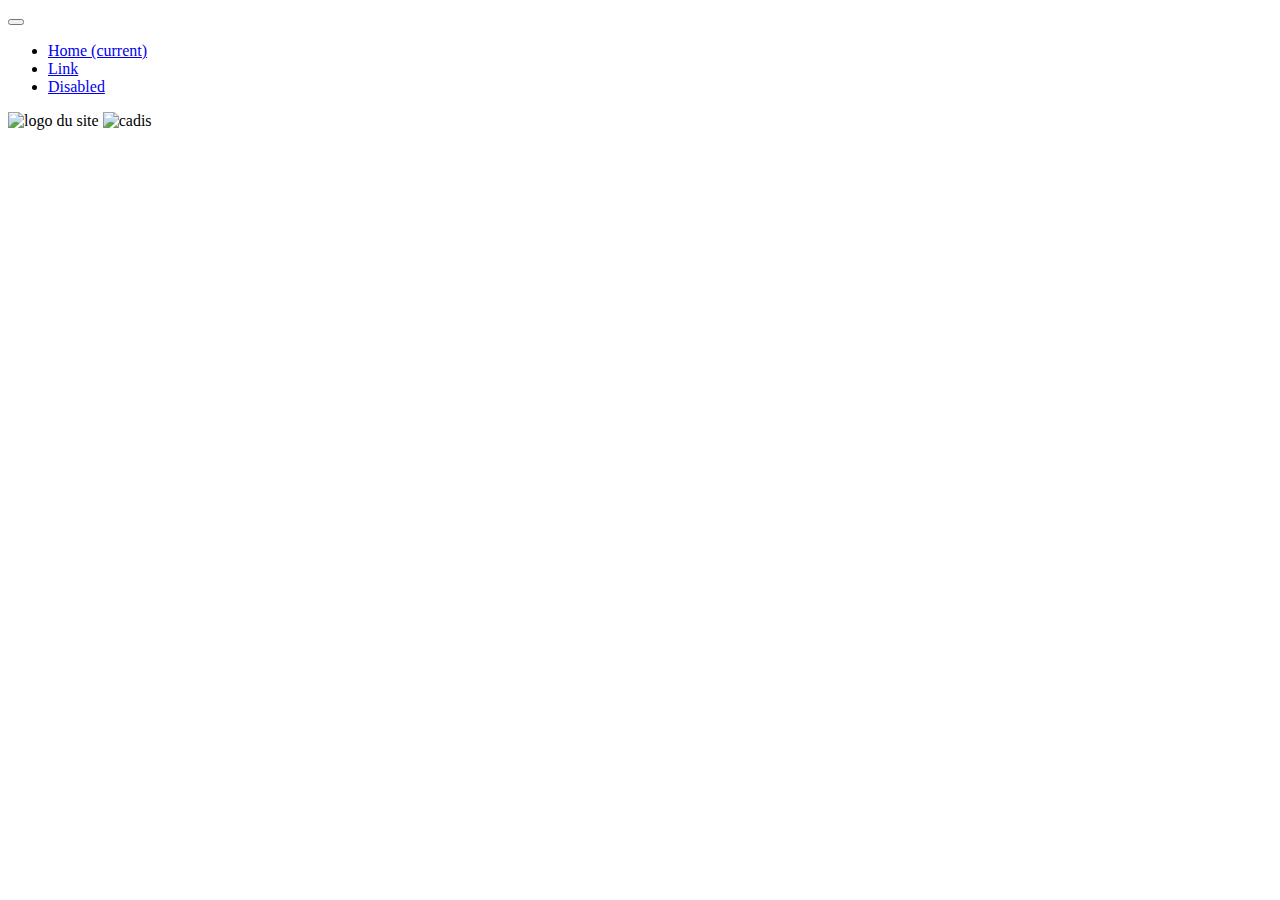
==== html/blog.html @ c3252ae8 "blog.html structure done, img and gif for blog saved" ====
<!DOCTYPE html>
<html lang="en">
<head>
  <meta charset="UTF-8">
  <meta name="viewport" content="width=device-width, initial-scale=1.0">
  <meta http-equiv="X-UA-Compatible" content="ie=edge">
  <link rel="stylesheet" href="css/bootstrap.css">
  <link rel="stylesheet" href="css/style.css">
  <title>Index Shop</title>
</head>
<body>
  <header class="container-fluid" id="header">
      <section class="row d-flex justify-content-between">
        <nav class="navbar navbar-toggleable-md navbar-light bg-faded col-md-down col-2 col-xs-2 col-sm-2">
            <button class="navbar-toggler navbar-toggler-right" type="button" data-toggle="collapse" data-target="#navbarSupportedContent" aria-controls="navbarSupportedContent" aria-expanded="false" aria-label="Toggle navigation">
                <span class="navbar-toggler-icon"></span>
            </button>
            <div class="collapse navbar-collapse" id="navbarSupportedContent">
              <ul class="navbar-nav mr-auto">
                <li class="nav-item active">
                  <a class="nav-link" href="#">Home <span class="sr-only">(current)</span></a>
                </li>
                <li class="nav-item">
                  <a class="nav-link" href="#">Link</a>
                </li>
                <li class="nav-item">
                  <a class="nav-link disabled" href="#">Disabled</a>
                </li>
              </ul>
            </div>
        </nav>
        <img src="img/logo/Archiduchess.png" alt="logo du site" class="col-3 col-xs-5 col-sm-4 col-md-3 col-lg-2 col-xl-2">
        <img src="img/logo/cadis.png" alt="cadis" class="col-3 col-xs-3 col-sm-3 col-md-2 col-lg-2 col-xl-1">
      </section>
  </header>
  <main>

    <section class="container">
      <section class="row">
        <section>
          <h2></h2>
          <p></p>
          <img src="" alt="">
          <article class="">
            <p></p>
            <p></p>
            <p></p>
            <p></p>
            <p></p>
            <p></p>
          </article>
          <figure>
            <figcaption>
              <p></p>
            </figcaption>
            <img src="" alt="">
          </figure>
        </section>
        <section>
          <h2></h2>
          
        </section>
        <section></section>
        <section></section>
      </section>
    </section>

  </main>
    <script src="js/bootstrap.js"></script>
    <script src="js/jquery-3.2.1.js"></script>
  </body>
  </html>
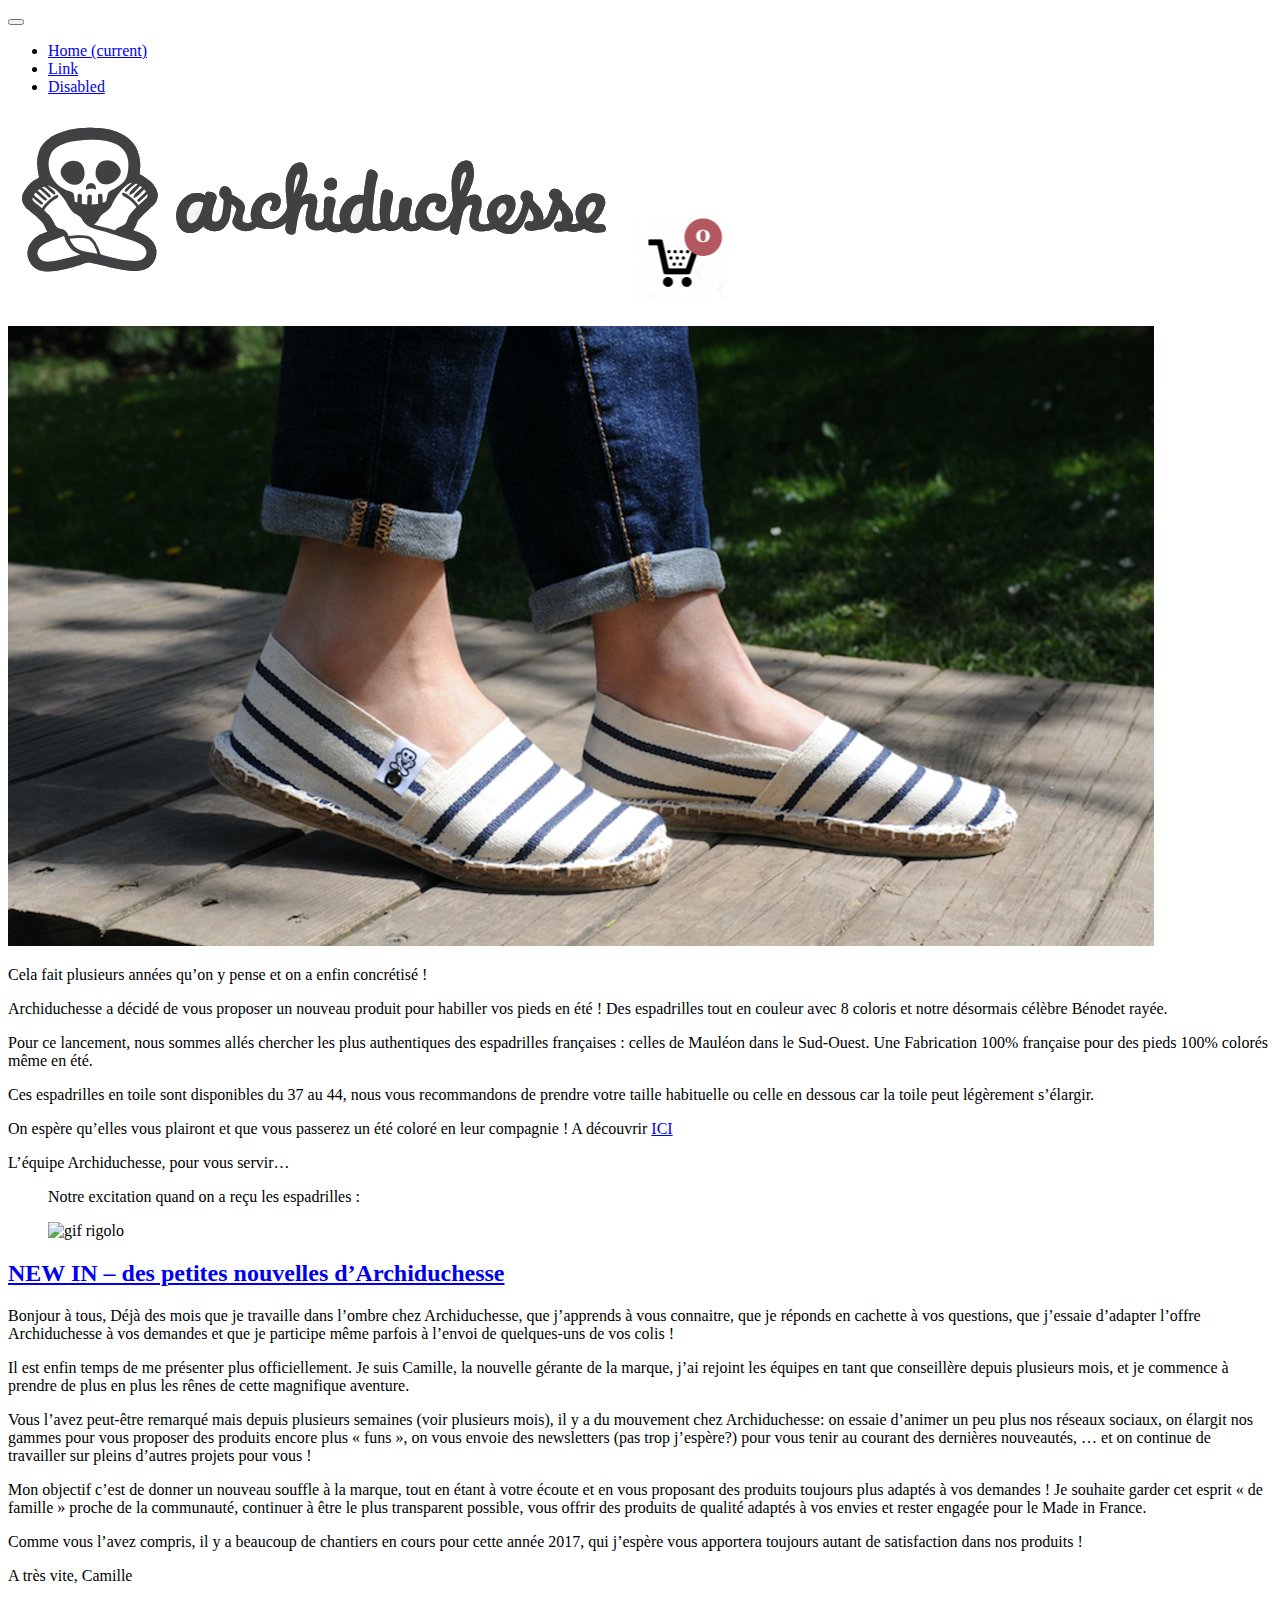
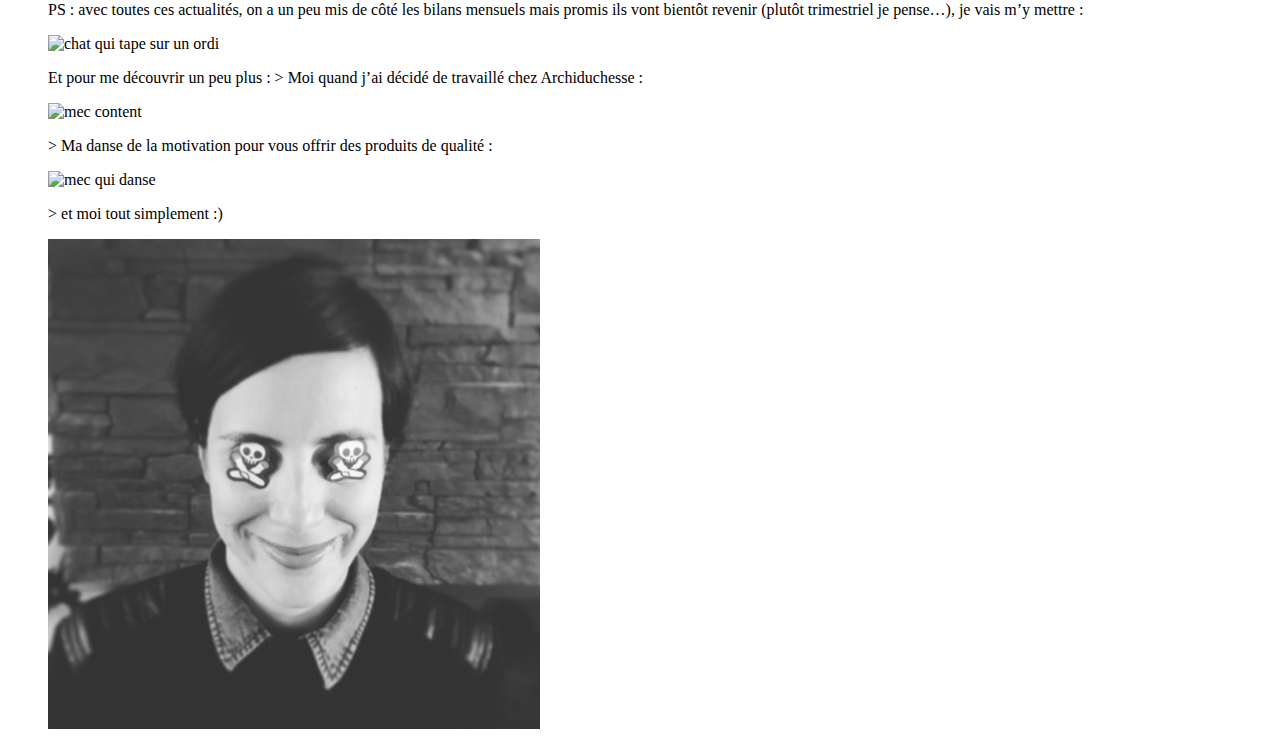
==== commit e0e5c3db: "2 articles in blog.html filled" ====
--- a/html/blog.html
+++ b/html/blog.html
@@ -6,7 +6,7 @@
   <meta http-equiv="X-UA-Compatible" content="ie=edge">
   <link rel="stylesheet" href="css/bootstrap.css">
   <link rel="stylesheet" href="css/style.css">
-  <title>Index Shop</title>
+  <title>Blog</title>
 </head>
 <body>
   <header class="container-fluid" id="header">
@@ -29,8 +29,8 @@
               </ul>
             </div>
         </nav>
-        <img src="img/logo/Archiduchess.png" alt="logo du site" class="col-3 col-xs-5 col-sm-4 col-md-3 col-lg-2 col-xl-2">
-        <img src="img/logo/cadis.png" alt="cadis" class="col-3 col-xs-3 col-sm-3 col-md-2 col-lg-2 col-xl-1">
+        <img src="../img/logo/Archiduchess.png" alt="logo du site" class="col-3 col-xs-5 col-sm-4 col-md-3 col-lg-2 col-xl-2">
+        <img src="../img/logo/cadis.png" alt="cadis" class="col-3 col-xs-3 col-sm-3 col-md-2 col-lg-2 col-xl-1">
       </section>
   </header>
   <main>
@@ -40,26 +40,76 @@
         <section>
           <h2></h2>
           <p></p>
-          <img src="" alt="">
+          <img src="../img/mobile/blog/imgblog1.png" alt="image espadrille">
           <article class="">
-            <p></p>
-            <p></p>
-            <p></p>
-            <p></p>
-            <p></p>
-            <p></p>
+            <p>Cela fait plusieurs années qu’on y pense et on a enfin concrétisé !</p>
+            <p>Archiduchesse a décidé de vous proposer un nouveau produit pour habiller vos pieds en été ! Des espadrilles tout en couleur avec 8 coloris et notre désormais célèbre Bénodet rayée.</p>
+
+            <p>Pour ce lancement, nous sommes allés chercher les plus authentiques des espadrilles françaises : celles de Mauléon dans le Sud-Ouest. Une Fabrication 100% française pour des pieds 100% colorés même en été.</p>
+
+            <p>Ces espadrilles en toile sont disponibles du 37 au 44, nous vous recommandons de prendre votre taille habituelle ou celle en dessous car la toile peut légèrement s’élargir.</p>
+
+            <p>On espère qu’elles vous plairont et que vous passerez un été coloré en leur compagnie !
+A découvrir <a href="#">ICI</a></p>
+
+            <p>L’équipe Archiduchesse, pour vous servir…</p>
+
           </article>
           <figure>
             <figcaption>
-              <p></p>
+              <p>Notre excitation quand on a reçu les espadrilles :</p>
             </figcaption>
-            <img src="" alt="">
+            <img src="https://media.giphy.com/media/bznNJlqAi4pBC/giphy.gif" alt="gif rigolo">
           </figure>
         </section>
+
         <section>
-          <h2></h2>
-          
+          <a href="#"><h2>NEW IN – des petites nouvelles d’Archiduchesse</h2></a>
+          <article class="">
+            <p>Bonjour à tous,
+
+            Déjà des mois que je travaille dans l’ombre chez Archiduchesse, que j’apprends à vous connaitre, que je réponds en cachette à vos questions, que j’essaie d’adapter l’offre Archiduchesse à vos demandes et que je participe même parfois à l’envoi de quelques-uns de vos colis !</p>
+
+            <p>Il est enfin temps de me présenter plus officiellement.
+            Je suis Camille, la nouvelle gérante de la marque, j’ai rejoint les équipes en tant que conseillère depuis plusieurs mois, et je commence à prendre de plus en plus les rênes de cette magnifique aventure.</p>
+
+            <p>Vous l’avez peut-être remarqué mais depuis plusieurs semaines (voir plusieurs mois), il y a du mouvement chez Archiduchesse: on essaie d’animer un peu plus nos réseaux sociaux, on élargit nos gammes pour vous proposer des produits encore plus « funs », on vous envoie des newsletters (pas trop j’espère?) pour vous tenir au courant des dernières nouveautés, … et on continue de travailler sur pleins d’autres projets pour vous !</p>
+
+            <p>Mon objectif c’est de donner un nouveau souffle à la marque, tout en étant à votre écoute et en vous proposant des produits toujours plus adaptés à vos demandes ! Je souhaite garder cet esprit « de famille » proche de la communauté, continuer à être le plus transparent possible, vous offrir des produits de qualité adaptés à vos envies et rester engagée pour le Made in France.</p>
+
+            <p>Comme vous l’avez compris, il y a beaucoup de chantiers en cours pour cette année 2017, qui j’espère vous apportera toujours autant de satisfaction dans nos produits !</p>
+
+            <p>A très vite, Camille</p>
+          </article>
+          <figure>
+            <figcaption>
+              <p>PS : avec toutes ces actualités, on a un peu mis de côté les bilans mensuels mais promis ils vont bientôt revenir (plutôt trimestriel je pense…), je vais m’y mettre :</p>
+            </figcaption>
+            <img src="https://media.giphy.com/media/JIX9t2j0ZTN9S/giphy.gif" alt="chat qui tape sur un ordi">
+          </figure>
+
+          <figure>
+            <figcaption>
+              <p>Et pour me découvrir un peu plus :
+
+              > Moi quand j’ai décidé de travaillé chez Archiduchesse :</p>
+            </figcaption>
+            <img src="https://media.giphy.com/media/LSNqpYqGRqwrS/giphy.gif" alt="mec content">
+          </figure>
+
+          <figure>
+            <figcaption>
+              <p>> Ma danse de la motivation pour vous offrir des produits de qualité :</p>
+            </figcaption>
+            <img src="https://media.giphy.com/media/14udF3WUwwGMaA/giphy.gif" alt="mec qui danse">
+          </figure>
+
+          <figure>
+            <figcaption><p>> et moi tout simplement :)</p></figcaption>
+            <img src="../img/mobile/blog/imgblog2.png" alt="personne souriante avec tête de mort sur les yeux">
+          </figure>
         </section>
+
         <section></section>
         <section></section>
       </section>
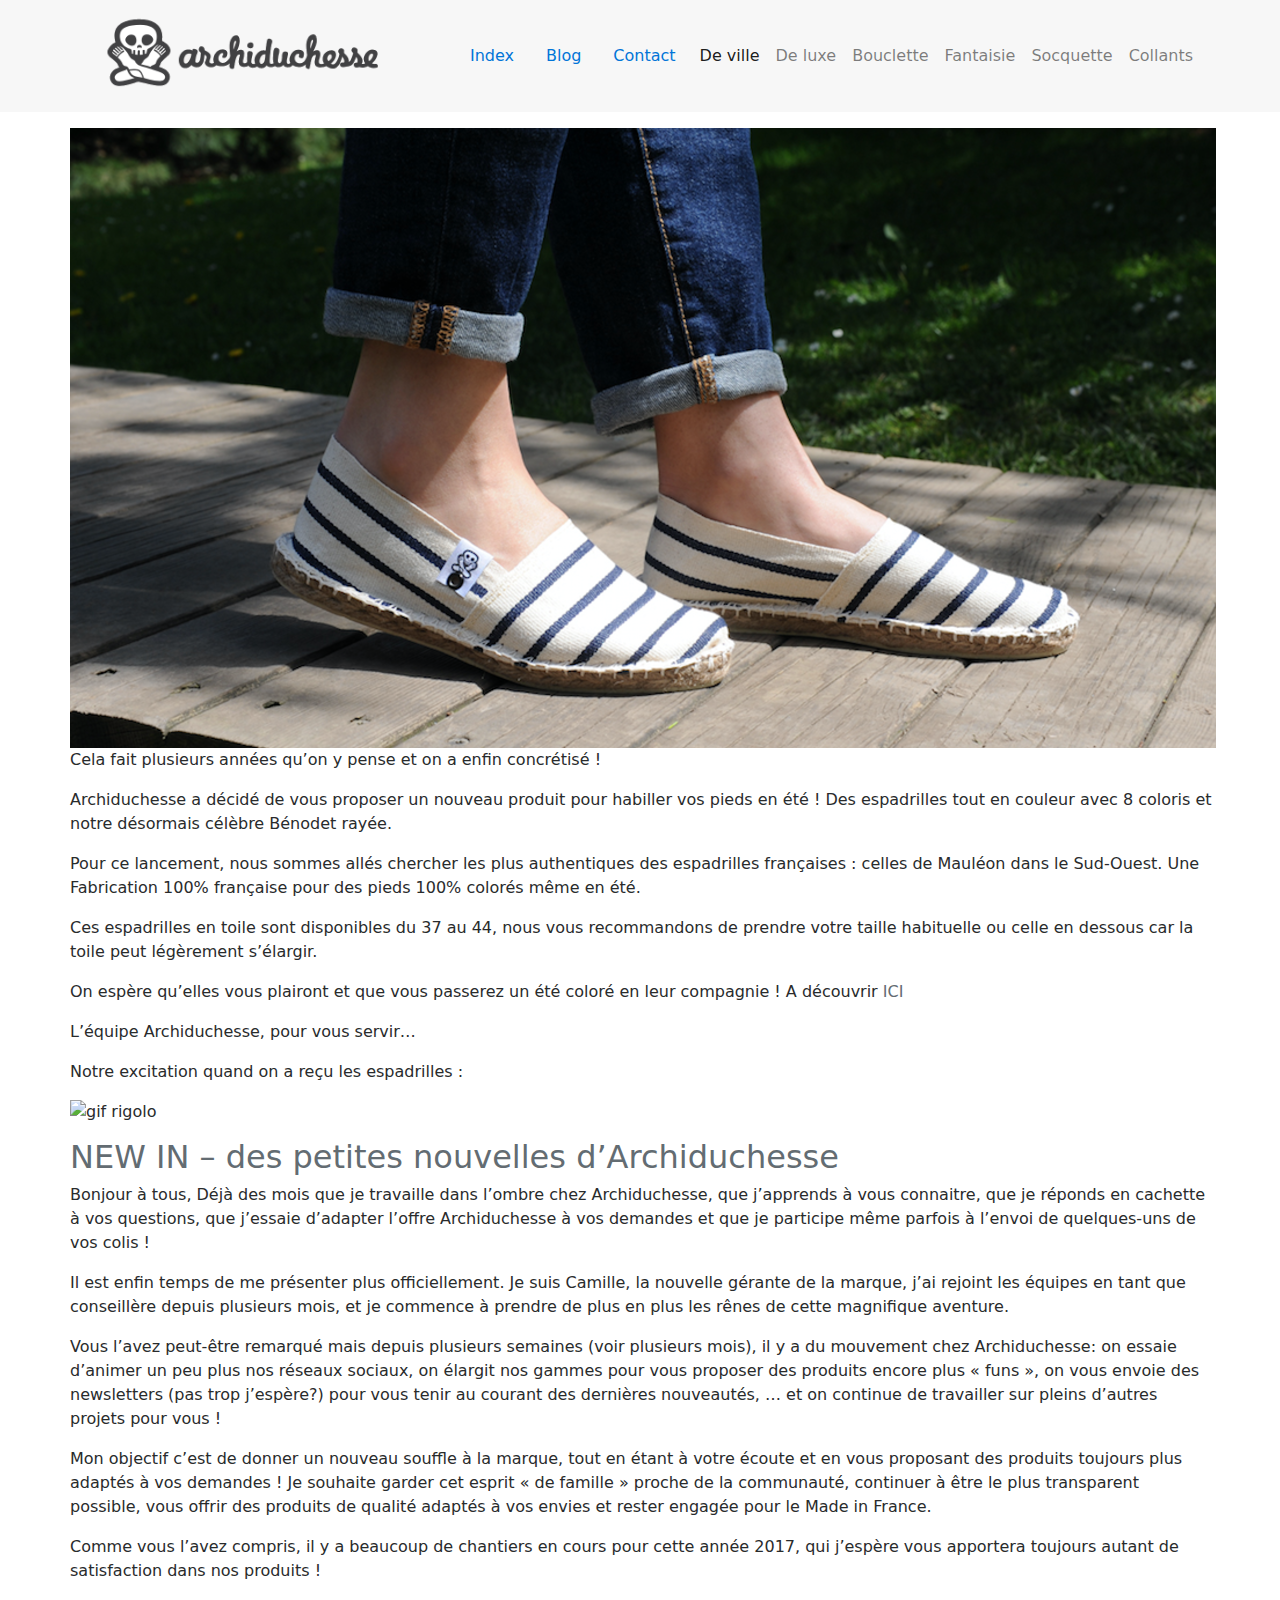
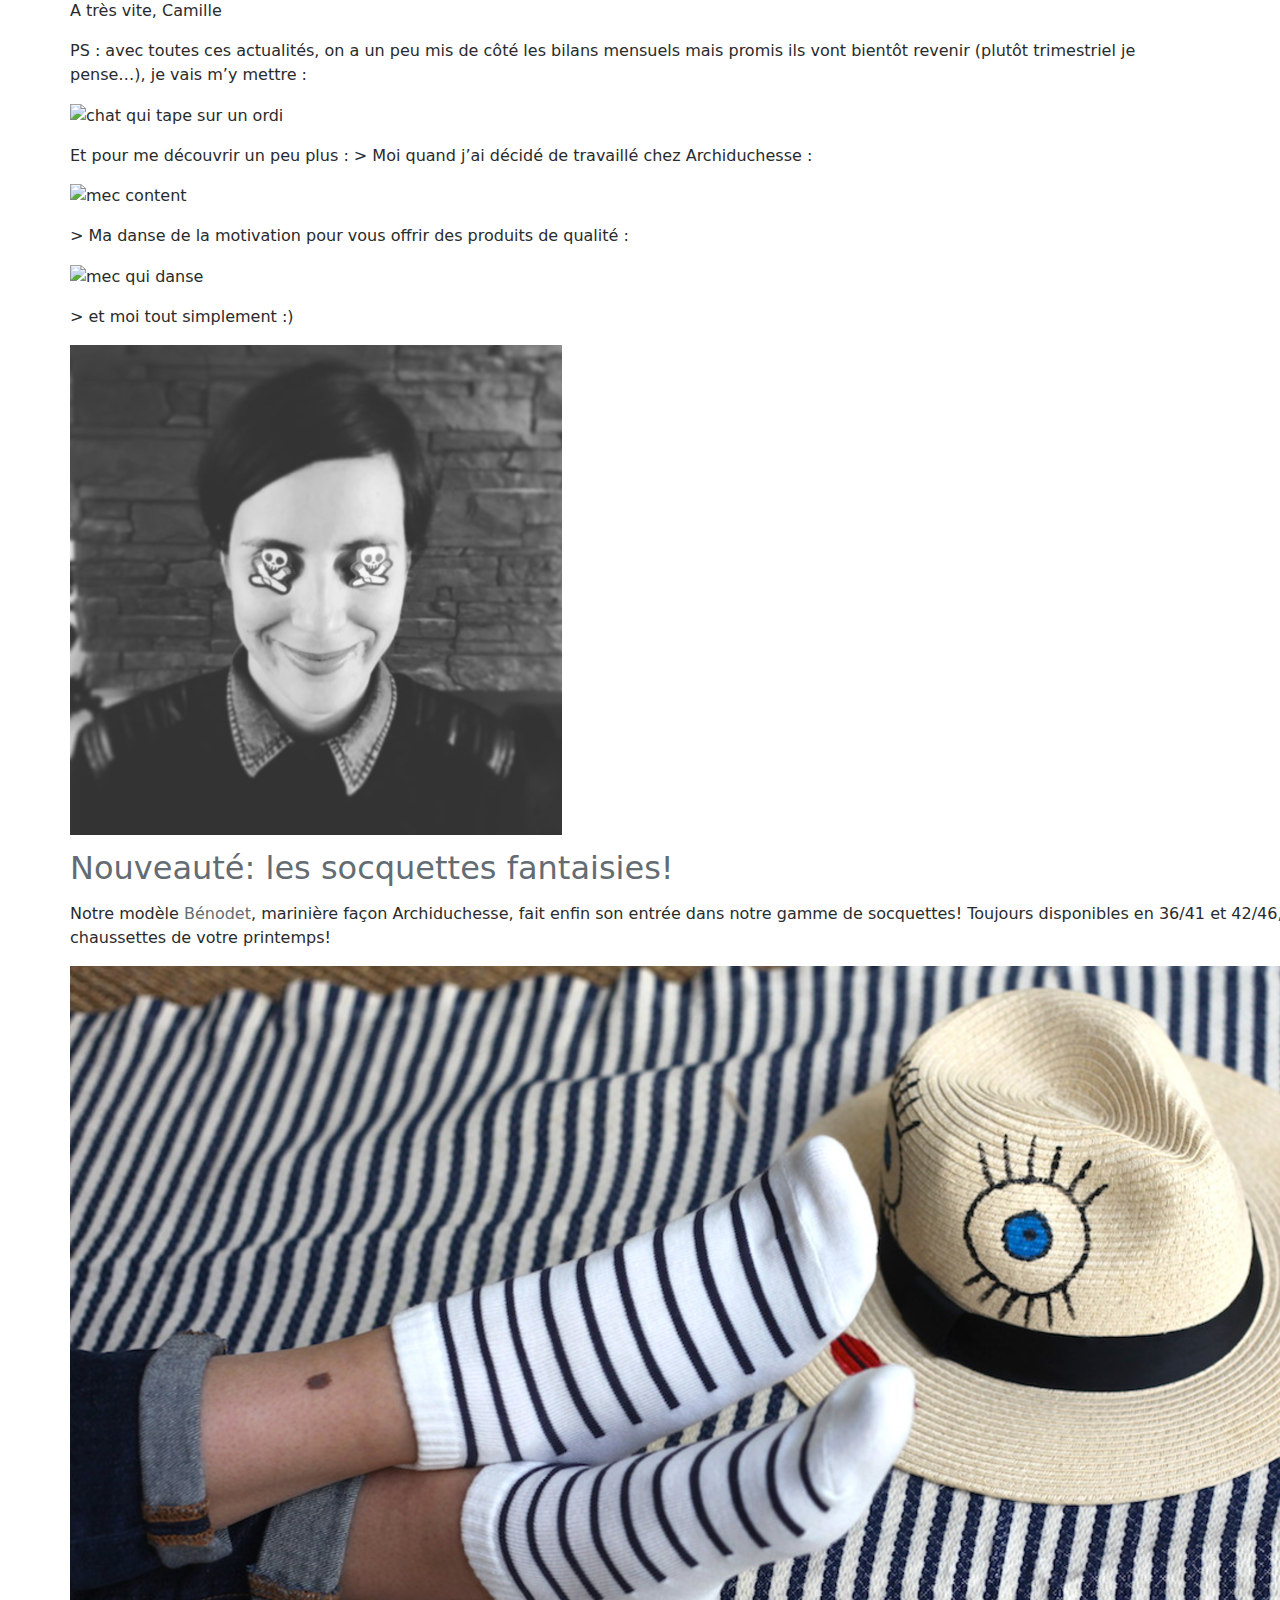
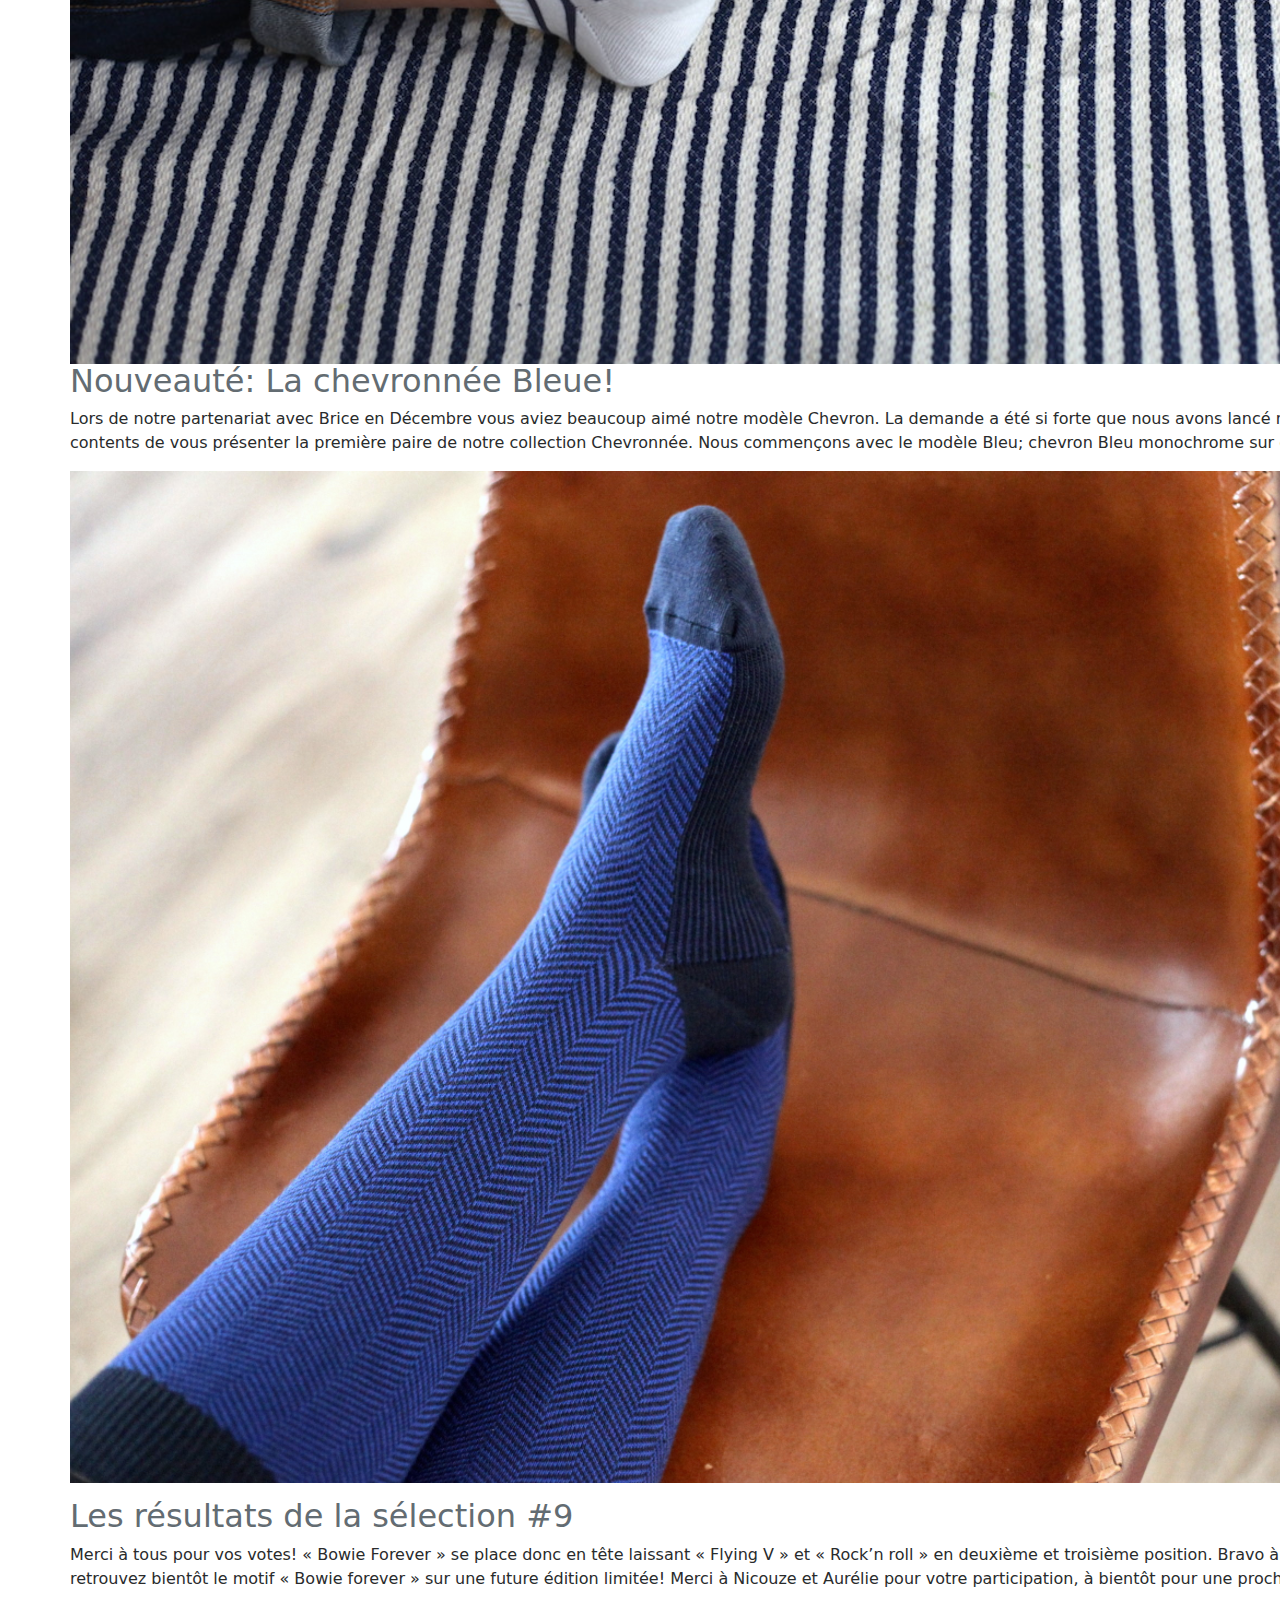
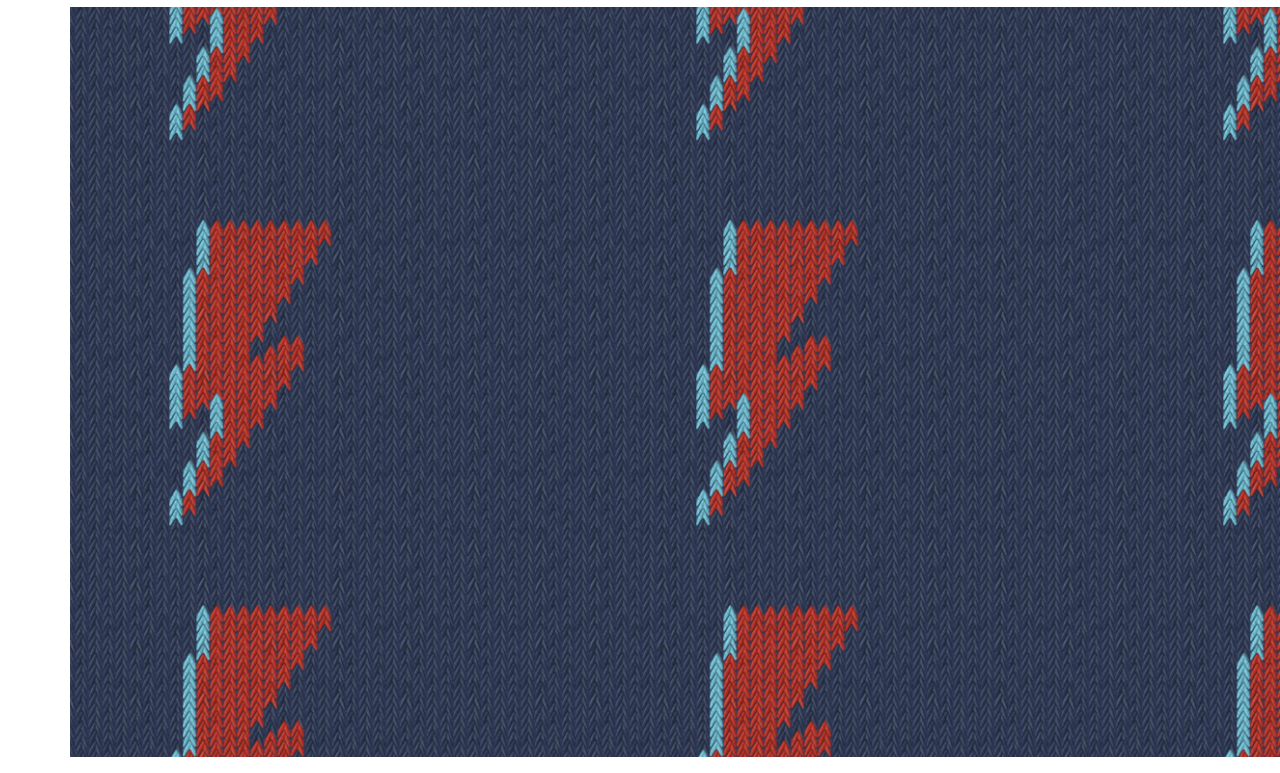
==== commit 521f3cd9: "header in progress again" ====
--- a/html/blog.html
+++ b/html/blog.html
@@ -4,35 +4,57 @@
   <meta charset="UTF-8">
   <meta name="viewport" content="width=device-width, initial-scale=1.0">
   <meta http-equiv="X-UA-Compatible" content="ie=edge">
-  <link rel="stylesheet" href="css/bootstrap.css">
+  <link rel="stylesheet" href="../css/bootstrap.css">
   <link rel="stylesheet" href="css/style.css">
+  <link rel="stylesheet" href="https://maxcdn.bootstrapcdn.com/bootstrap/4.0.0-alpha.6/css/bootstrap.min.css" integrity="sha384-rwoIResjU2yc3z8GV/NPeZWAv56rSmLldC3R/AZzGRnGxQQKnKkoFVhFQhNUwEyJ" crossorigin="anonymous">
   <title>Blog</title>
 </head>
 <body>
-  <header class="container-fluid" id="header">
-      <section class="row d-flex justify-content-between">
-        <nav class="navbar navbar-toggleable-md navbar-light bg-faded col-md-down col-2 col-xs-2 col-sm-2">
-            <button class="navbar-toggler navbar-toggler-right" type="button" data-toggle="collapse" data-target="#navbarSupportedContent" aria-controls="navbarSupportedContent" aria-expanded="false" aria-label="Toggle navigation">
-                <span class="navbar-toggler-icon"></span>
-            </button>
-            <div class="collapse navbar-collapse" id="navbarSupportedContent">
-              <ul class="navbar-nav mr-auto">
-                <li class="nav-item active">
-                  <a class="nav-link" href="#">Home <span class="sr-only">(current)</span></a>
-                </li>
-                <li class="nav-item">
-                  <a class="nav-link" href="#">Link</a>
-                </li>
-                <li class="nav-item">
-                  <a class="nav-link disabled" href="#">Disabled</a>
-                </li>
-              </ul>
-            </div>
-        </nav>
-        <img src="../img/logo/Archiduchess.png" alt="logo du site" class="col-3 col-xs-5 col-sm-4 col-md-3 col-lg-2 col-xl-2">
-        <img src="../img/logo/cadis.png" alt="cadis" class="col-3 col-xs-3 col-sm-3 col-md-2 col-lg-2 col-xl-1">
-      </section>
-  </header>
+  <header>
+  <nav class="navbar navbar-toggleable-md navbar-light bg-faded">
+  <button class="navbar-toggler navbar-toggler-left" type="button" data-toggle="collapse" data-target="#navbarSupportedContent" aria-controls="navbarSupportedContent" aria-expanded="false" aria-label="Toggle navigation">
+    <span class="navbar-toggler-icon"></span>
+  </button>
+  <a class="navbar-brand" href="#"><img class="col-3 col-xs-3 col-ms-3 col-md-3 col-lg-8 col-xl-9 offset-2" src="../img/logo/Archiduchess.png" alt="logo site"></a>
+
+
+  <div class="collapse navbar-collapse" id="navbarSupportedContent">
+
+    <ul class="nav justify-center">
+      <li class="nav-item">
+        <a class="nav-link" href="index.html">Index<span class="sr-only">(current)</span></a>
+      </li>
+      <li class="nav-item">
+        <a class="nav-link" href="html/blog.html">Blog</a>
+      </li>
+      <li class="nav-item">
+        <a class="nav-link" href="html/blog.html">Contact</a>
+      </li>
+    </ul>
+
+    <ul class="navbar-nav mr-auto">
+      <li class="nav-item active">
+        <a class="nav-link" href="index.html">De ville<span class="sr-only">(current)</span></a>
+      </li>
+      <li class="nav-item">
+        <a class="nav-link" href="html/blog.html">De luxe</a>
+      </li>
+      <li class="nav-item">
+        <a class="nav-link" href="html/blog.html">Bouclette</a>
+      </li>
+      <li class="nav-item">
+        <a class="nav-link" href="html/blog.html">Fantaisie</a>
+      </li>
+      <li class="nav-item">
+        <a class="nav-link" href="html/blog.html">Socquette</a>
+      </li>
+      <li class="nav-item">
+        <a class="nav-link" href="html/blog.html">Collants</a>
+      </li>
+    </ul>
+  </div>
+</nav>
+</header>
   <main>
 
     <section class="container">
@@ -50,7 +72,7 @@
             <p>Ces espadrilles en toile sont disponibles du 37 au 44, nous vous recommandons de prendre votre taille habituelle ou celle en dessous car la toile peut légèrement s’élargir.</p>
 
             <p>On espère qu’elles vous plairont et que vous passerez un été coloré en leur compagnie !
-A découvrir <a href="#">ICI</a></p>
+A découvrir <a href="#" class="text-muted">ICI</a></p>
 
             <p>L’équipe Archiduchesse, pour vous servir…</p>
 
@@ -64,7 +86,7 @@
         </section>
 
         <section>
-          <a href="#"><h2>NEW IN – des petites nouvelles d’Archiduchesse</h2></a>
+          <a href="#" class="text-muted"><h2>NEW IN – des petites nouvelles d’Archiduchesse</h2></a>
           <article class="">
             <p>Bonjour à tous,
 
@@ -110,13 +132,39 @@
           </figure>
         </section>
 
-        <section></section>
-        <section></section>
+        <section>
+          <a href="#" class="text-muted"><h2>Nouveauté: les socquettes fantaisies!</h2></a>
+          <p></p>Notre modèle <a href="#" class="text-muted">Bénodet</a>, marinière façon Archiduchesse, fait enfin son entrée dans notre gamme de socquettes! Toujours disponibles en 36/41 et 42/46, nous vous présentons les chaussettes de votre printemps!</p>
+          <img src="../img/mobile/blog/imgblog3.png" alt="image chaussette">
+        </section>
+
+        <section>
+          <a href="#" class="text-muted"><h2>Nouveauté: La chevronnée Bleue!</h2></a>
+          <figure>
+            <figcaption>
+              <p>Lors de notre partenariat avec Brice en Décembre vous aviez beaucoup aimé notre modèle Chevron. La demande a été si forte que nous avons lancé notre modèle et nous sommes contents de vous présenter la première paire de notre collection Chevronnée. Nous commençons avec le modèle Bleu; chevron Bleu monochrome sur chevron Bleu marine.</p>
+            </figcaption>
+            <img src="../img/mobile/blog/imgBlog4.png" alt="chaussette bleu">
+          </figure>
+        </section>
+        <section>
+          <a href="#" class="text-muted"><h2>Les résultats de la sélection #9</h2></a>
+          <figure>
+            <figcaption>
+              <p>Merci à tous pour vos votes! « Bowie Forever » se place donc en tête laissant « Flying V » et « Rock’n roll » en deuxième et troisième position. Bravo à Riot Grrrrl qui gagne ces élections et retrouvez bientôt le motif « Bowie forever » sur une future édition limitée! Merci à Nicouze et Aurélie pour votre participation, à bientôt pour une prochaine sélection!</p>
+            </figcaption>
+            <img src="../img/mobile/blog/imgBlog5.png" alt="tissus avec eclair dessus">
+          </figure>
+        </section>
       </section>
     </section>
 
   </main>
-    <script src="js/bootstrap.js"></script>
-    <script src="js/jquery-3.2.1.js"></script>
+  <script src="../js/bootstrap.js"></script>
+
+  <script src="https://code.jquery.com/jquery-3.1.1.slim.min.js" integrity="sha384-A7FZj7v+d/sdmMqp/nOQwliLvUsJfDHW+k9Omg/a/EheAdgtzNs3hpfag6Ed950n" crossorigin="anonymous"></script>
+  <script src="https://cdnjs.cloudflare.com/ajax/libs/tether/1.4.0/js/tether.min.js" integrity="sha384-DztdAPBWPRXSA/3eYEEUWrWCy7G5KFbe8fFjk5JAIxUYHKkDx6Qin1DkWx51bBrb" crossorigin="anonymous"></script>
+  <script src="https://maxcdn.bootstrapcdn.com/bootstrap/4.0.0-alpha.6/js/bootstrap.min.js" integrity="sha384-vBWWzlZJ8ea9aCX4pEW3rVHjgjt7zpkNpZk+02D9phzyeVkE+jo0ieGizqPLForn" crossorigin="anonymous"></script>
+  <script src="../js/jquery-3.2.1.js"></script>
   </body>
   </html>
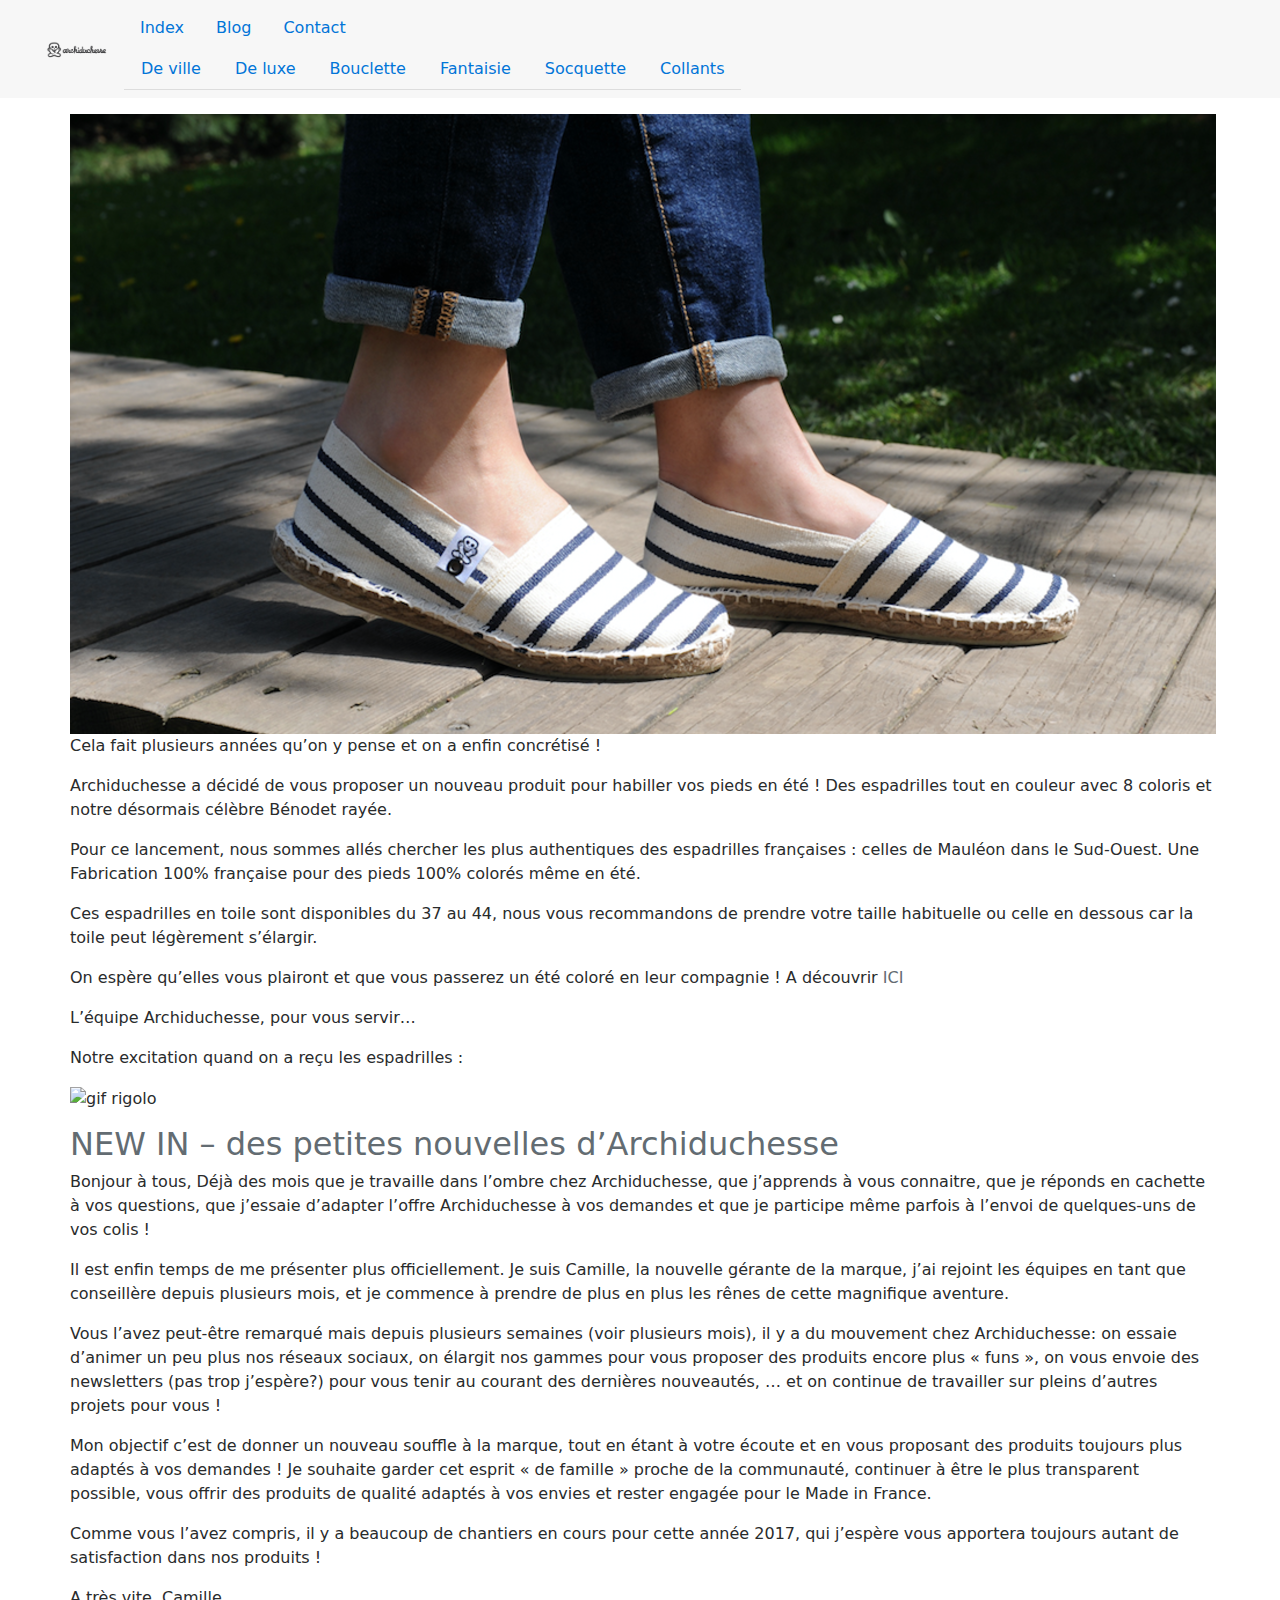
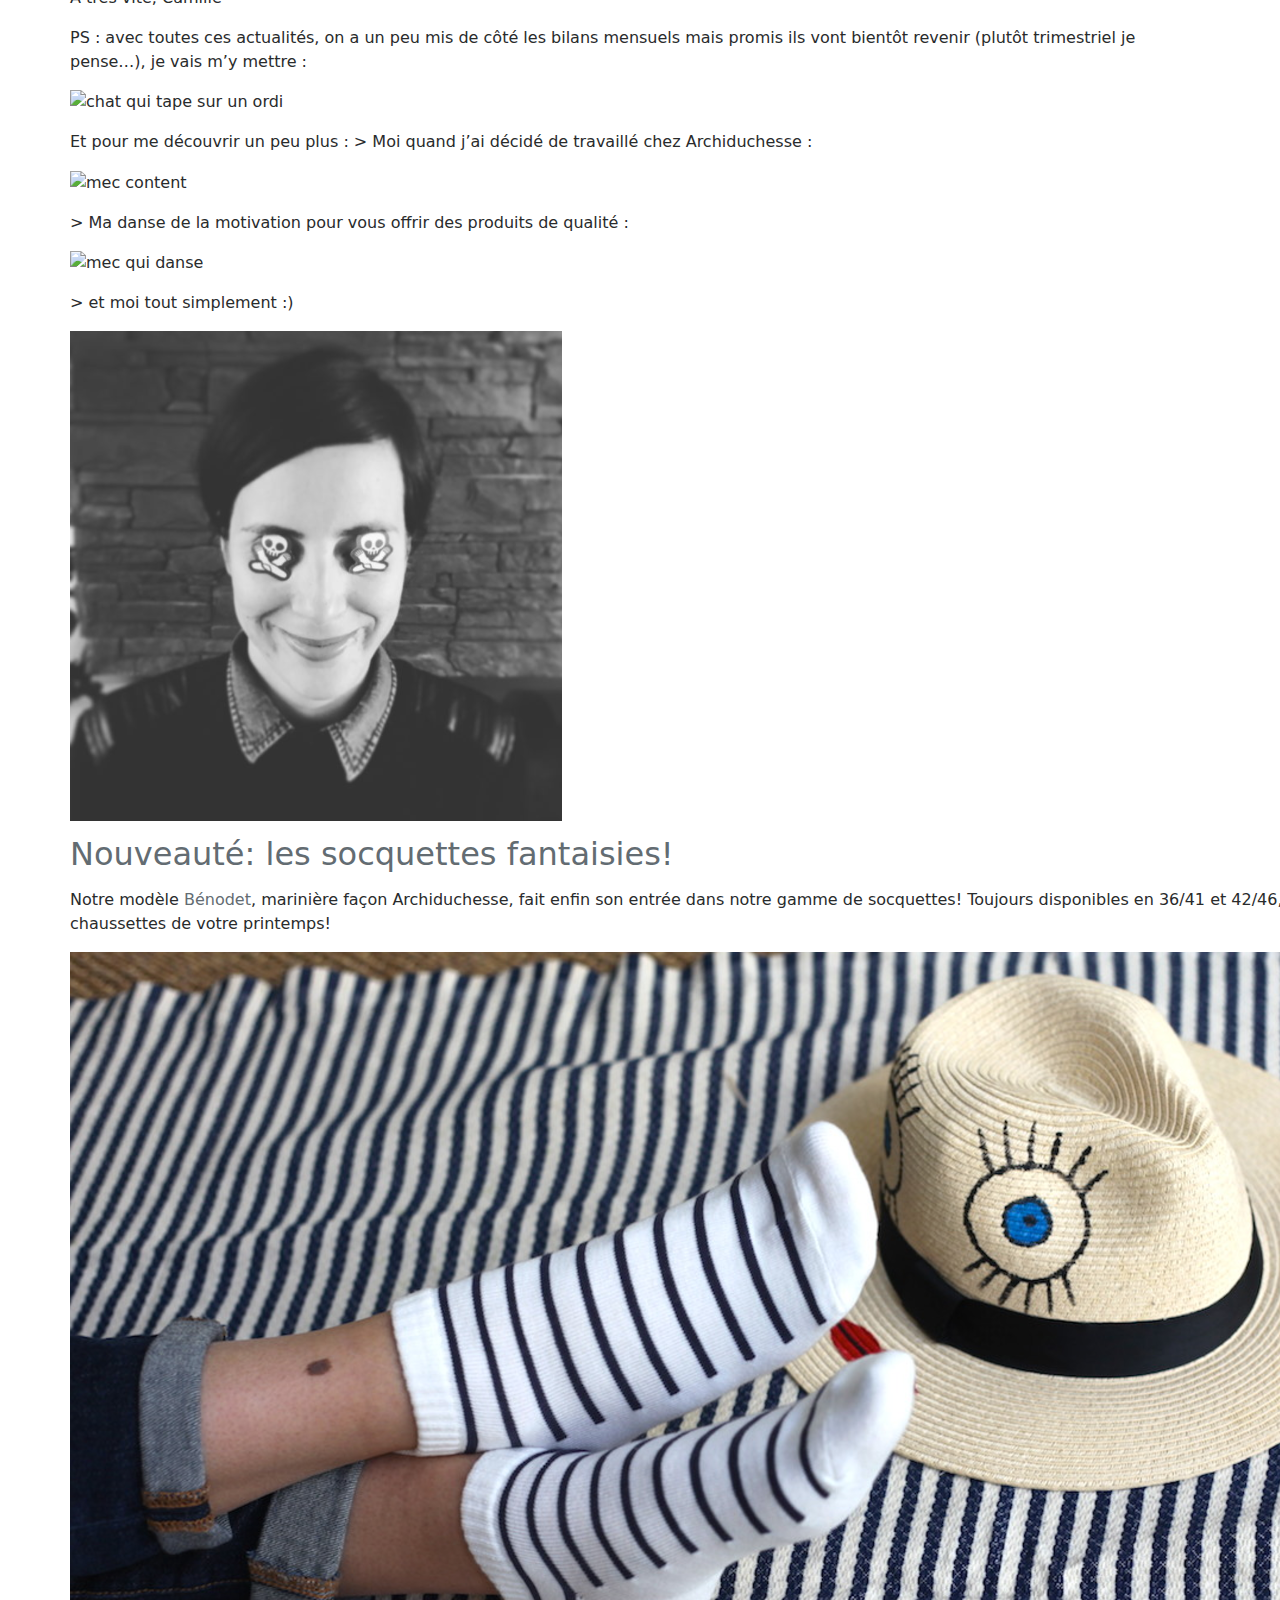
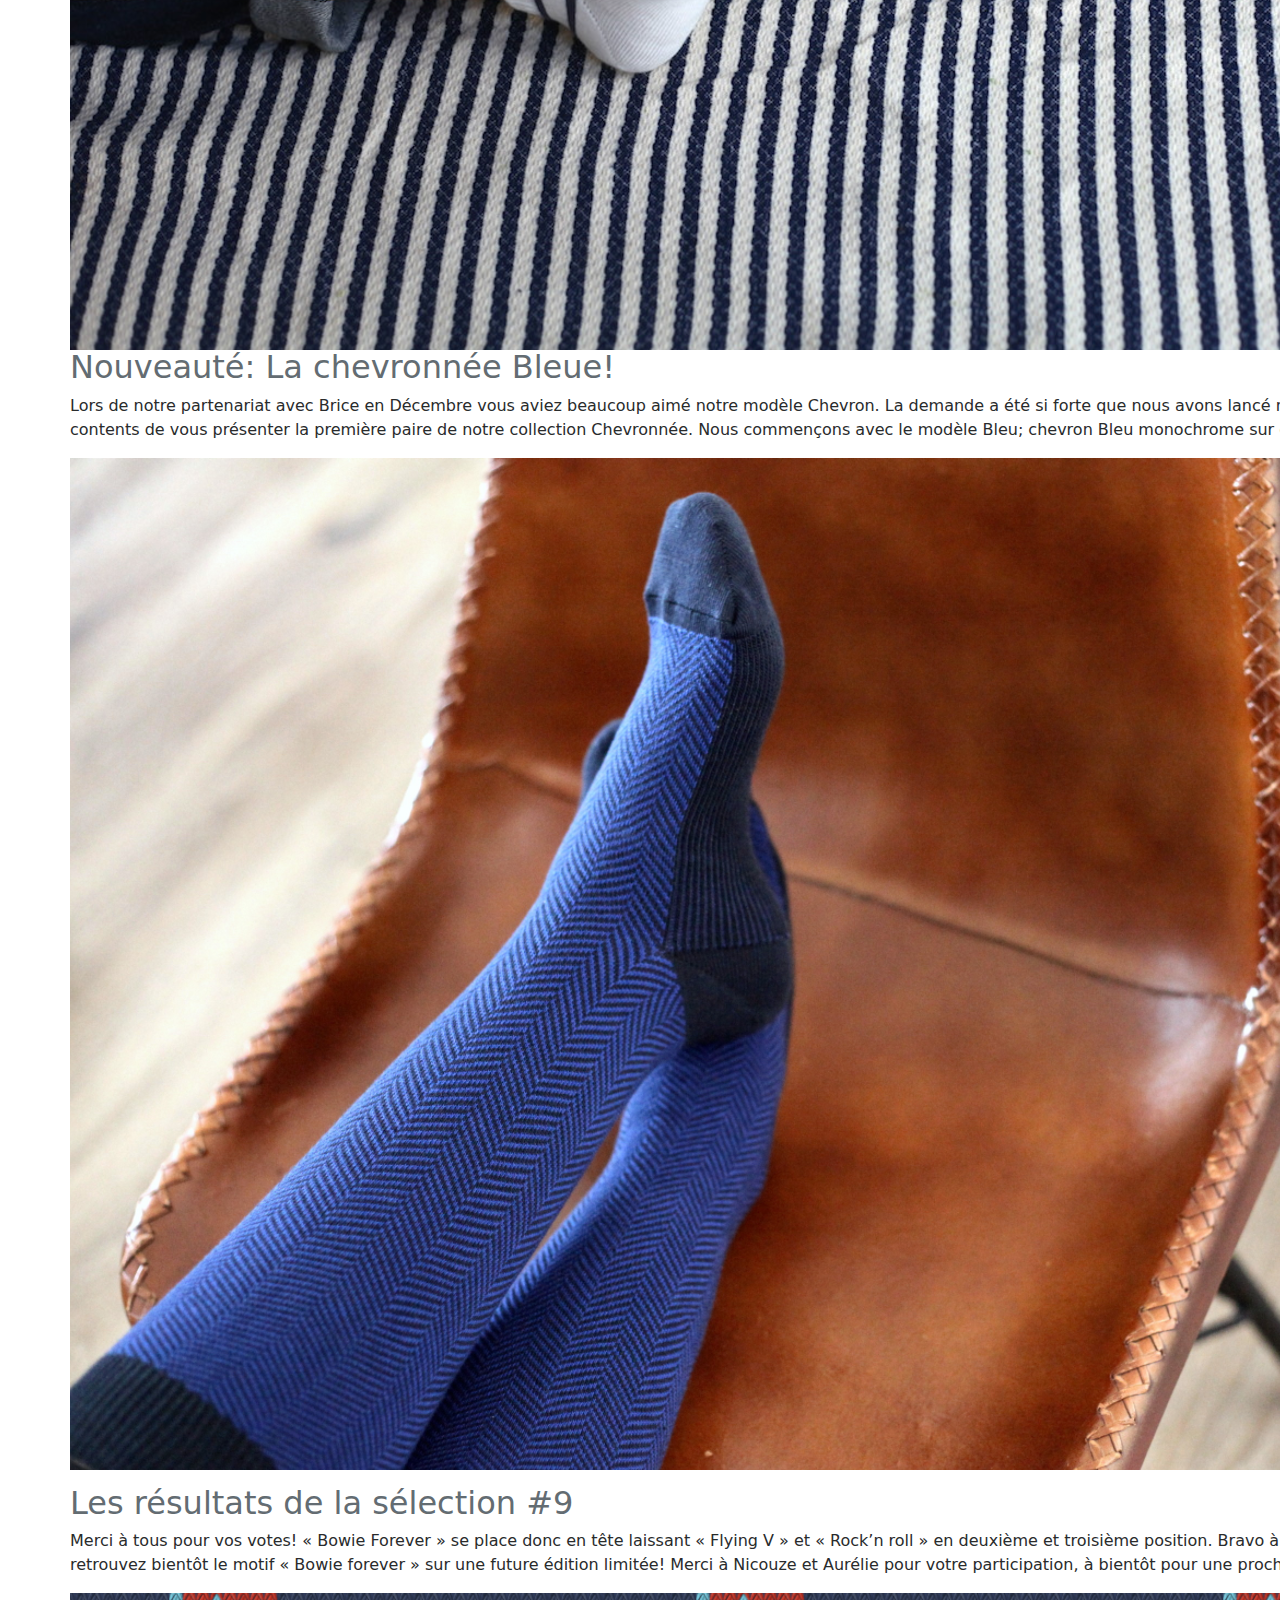
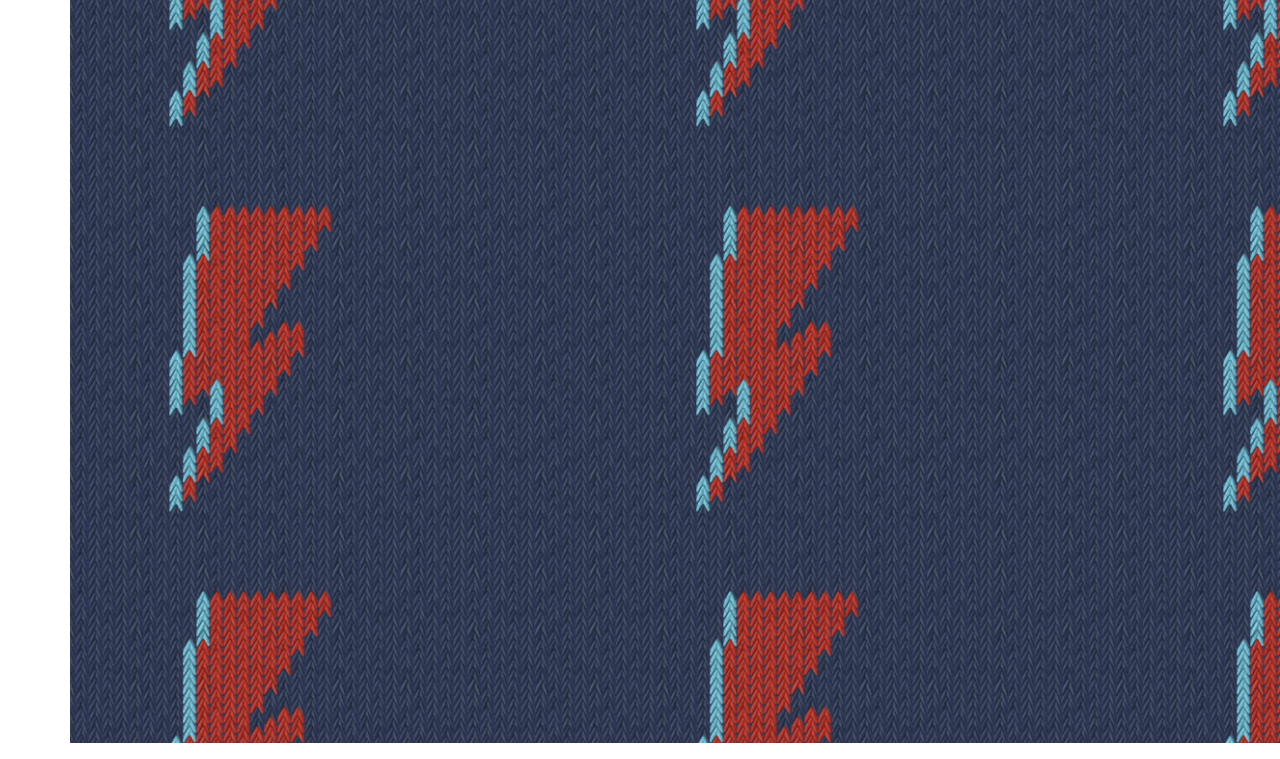
==== commit 730cd265: "header in progress" ====
--- a/html/blog.html
+++ b/html/blog.html
@@ -11,50 +11,53 @@
 </head>
 <body>
   <header>
-  <nav class="navbar navbar-toggleable-md navbar-light bg-faded">
-  <button class="navbar-toggler navbar-toggler-left" type="button" data-toggle="collapse" data-target="#navbarSupportedContent" aria-controls="navbarSupportedContent" aria-expanded="false" aria-label="Toggle navigation">
-    <span class="navbar-toggler-icon"></span>
-  </button>
-  <a class="navbar-brand" href="#"><img class="col-3 col-xs-3 col-ms-3 col-md-3 col-lg-8 col-xl-9 offset-2" src="../img/logo/Archiduchess.png" alt="logo site"></a>
+    <nav class="navbar navbar-toggleable-md navbar-light bg-faded">
+      <button class="navbar-toggler navbar-toggler-left" type="button" data-toggle="collapse" data-target="#navbarSupportedContent" aria-controls="navbarSupportedContent" aria-expanded="false" aria-label="Toggle navigation">
+      <span class="navbar-toggler-icon"></span>
+      </button>
+      <a class="navbar-brand" href="#"><img class="col-3 col-xs-3 col-ms-3 col-md-5 col-lg-10 col-xl-12 offset-2" src="../img/logo/Archiduchess.png" alt="logo site"></a>
 
 
-  <div class="collapse navbar-collapse" id="navbarSupportedContent">
+      <div class="collapse navbar-collapse" id="navbarSupportedContent">
+        <div class="container">
+          <section class="row" id="">
+            <ul class="nav justify-center col-10">
+              <li class="nav-item">
+                <a class="nav-link" href="index.html">Index<span class="sr-only">(current)</span></a>
+              </li>
+              <li class="nav-item">
+                <a class="nav-link" href="html/blog.html">Blog</a>
+              </li>
+              <li class="nav-item">
+                <a class="nav-link" href="html/blog.html">Contact</a>
+              </li>
+            </ul>
 
-    <ul class="nav justify-center">
-      <li class="nav-item">
-        <a class="nav-link" href="index.html">Index<span class="sr-only">(current)</span></a>
-      </li>
-      <li class="nav-item">
-        <a class="nav-link" href="html/blog.html">Blog</a>
-      </li>
-      <li class="nav-item">
-        <a class="nav-link" href="html/blog.html">Contact</a>
-      </li>
-    </ul>
-
-    <ul class="navbar-nav mr-auto">
-      <li class="nav-item active">
-        <a class="nav-link" href="index.html">De ville<span class="sr-only">(current)</span></a>
-      </li>
-      <li class="nav-item">
-        <a class="nav-link" href="html/blog.html">De luxe</a>
-      </li>
-      <li class="nav-item">
-        <a class="nav-link" href="html/blog.html">Bouclette</a>
-      </li>
-      <li class="nav-item">
-        <a class="nav-link" href="html/blog.html">Fantaisie</a>
-      </li>
-      <li class="nav-item">
-        <a class="nav-link" href="html/blog.html">Socquette</a>
-      </li>
-      <li class="nav-item">
-        <a class="nav-link" href="html/blog.html">Collants</a>
-      </li>
-    </ul>
-  </div>
-</nav>
-</header>
+            <ul class="nav nav-tabs">
+              <li class="nav-item active">
+                <a class="nav-link" href="index.html">De ville<span class="sr-only">(current)</span></a>
+              </li>
+              <li class="nav-item">
+                <a class="nav-link" href="html/blog.html">De luxe</a>
+              </li>
+              <li class="nav-item">
+                <a class="nav-link" href="html/blog.html">Bouclette</a>
+              </li>
+              <li class="nav-item">
+                <a class="nav-link" href="html/blog.html">Fantaisie</a>
+              </li>
+              <li class="nav-item">
+                <a class="nav-link" href="html/blog.html">Socquette</a>
+              </li>
+              <li class="nav-item">
+                <a class="nav-link" href="html/blog.html">Collants</a>
+              </li>
+            </ul>
+          </section>
+        </div>
+      </div>
+    </nav>
+  </header>
   <main>
 
     <section class="container">
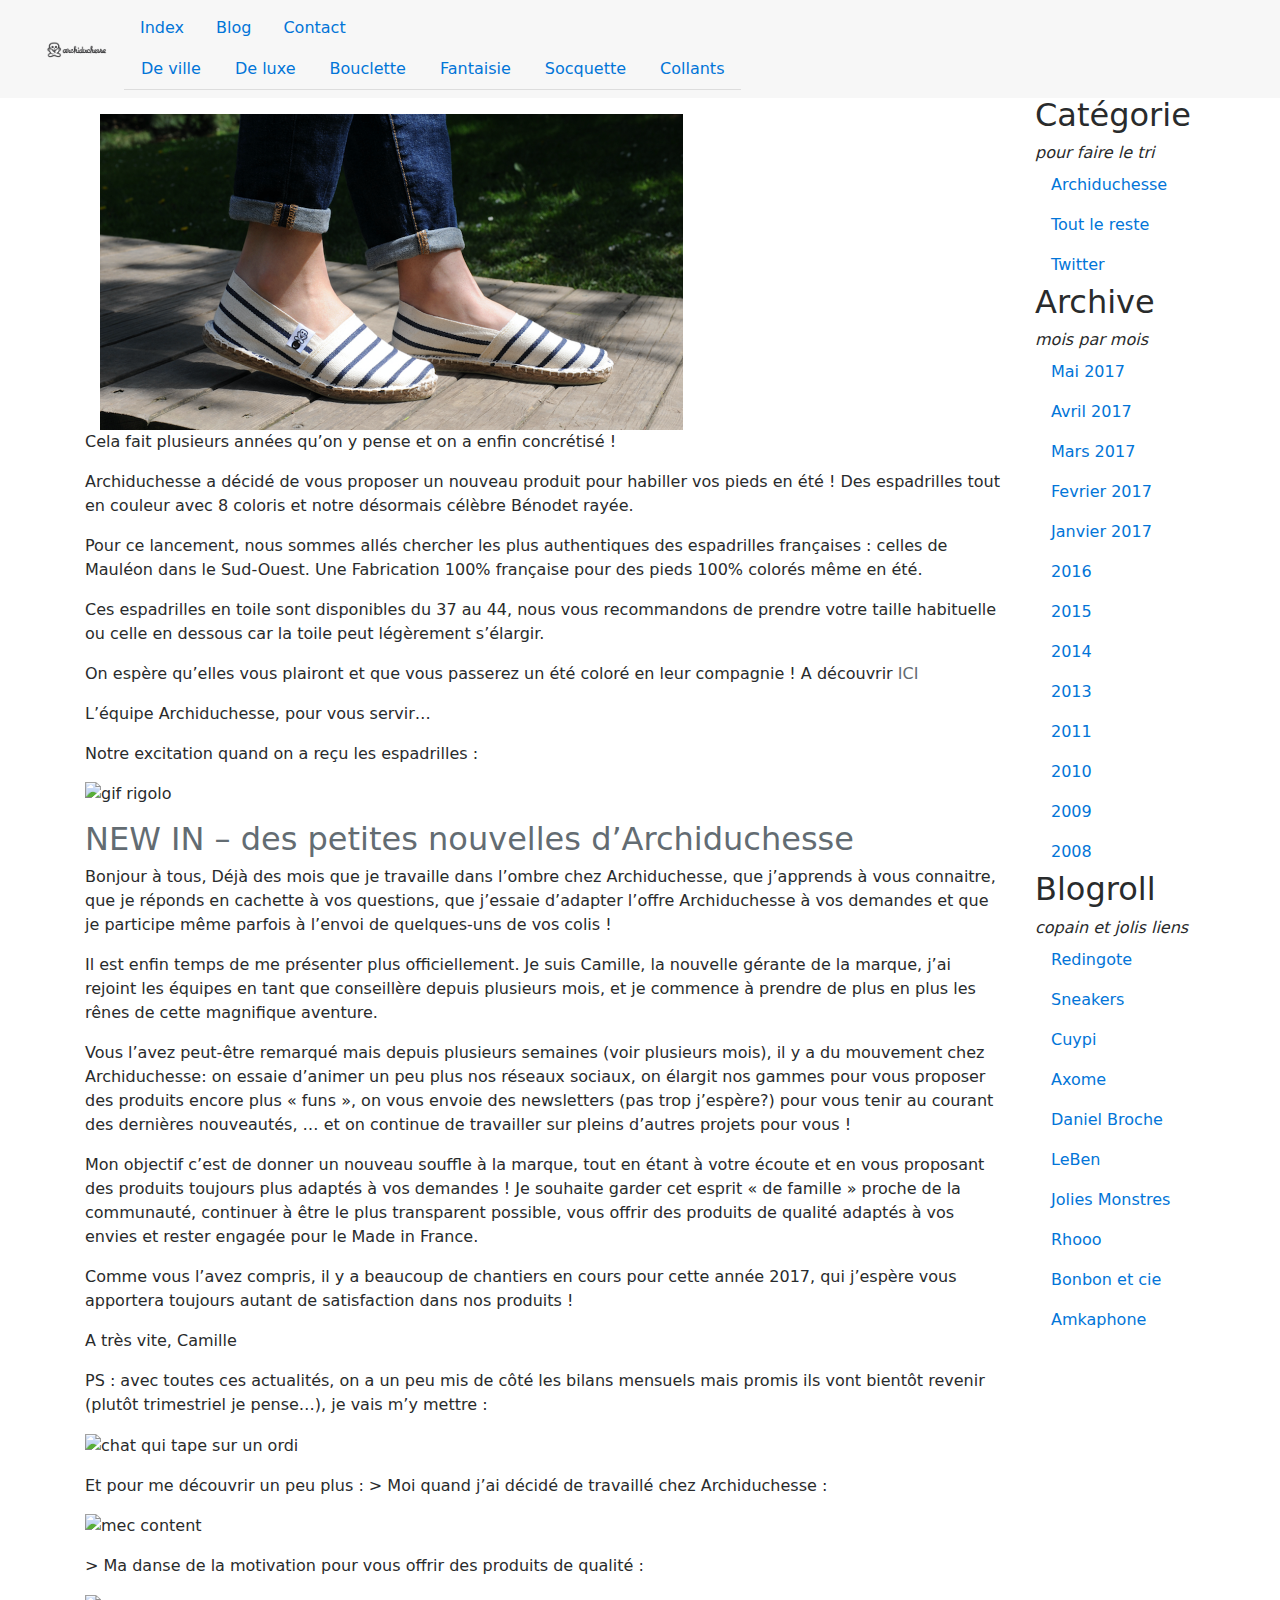
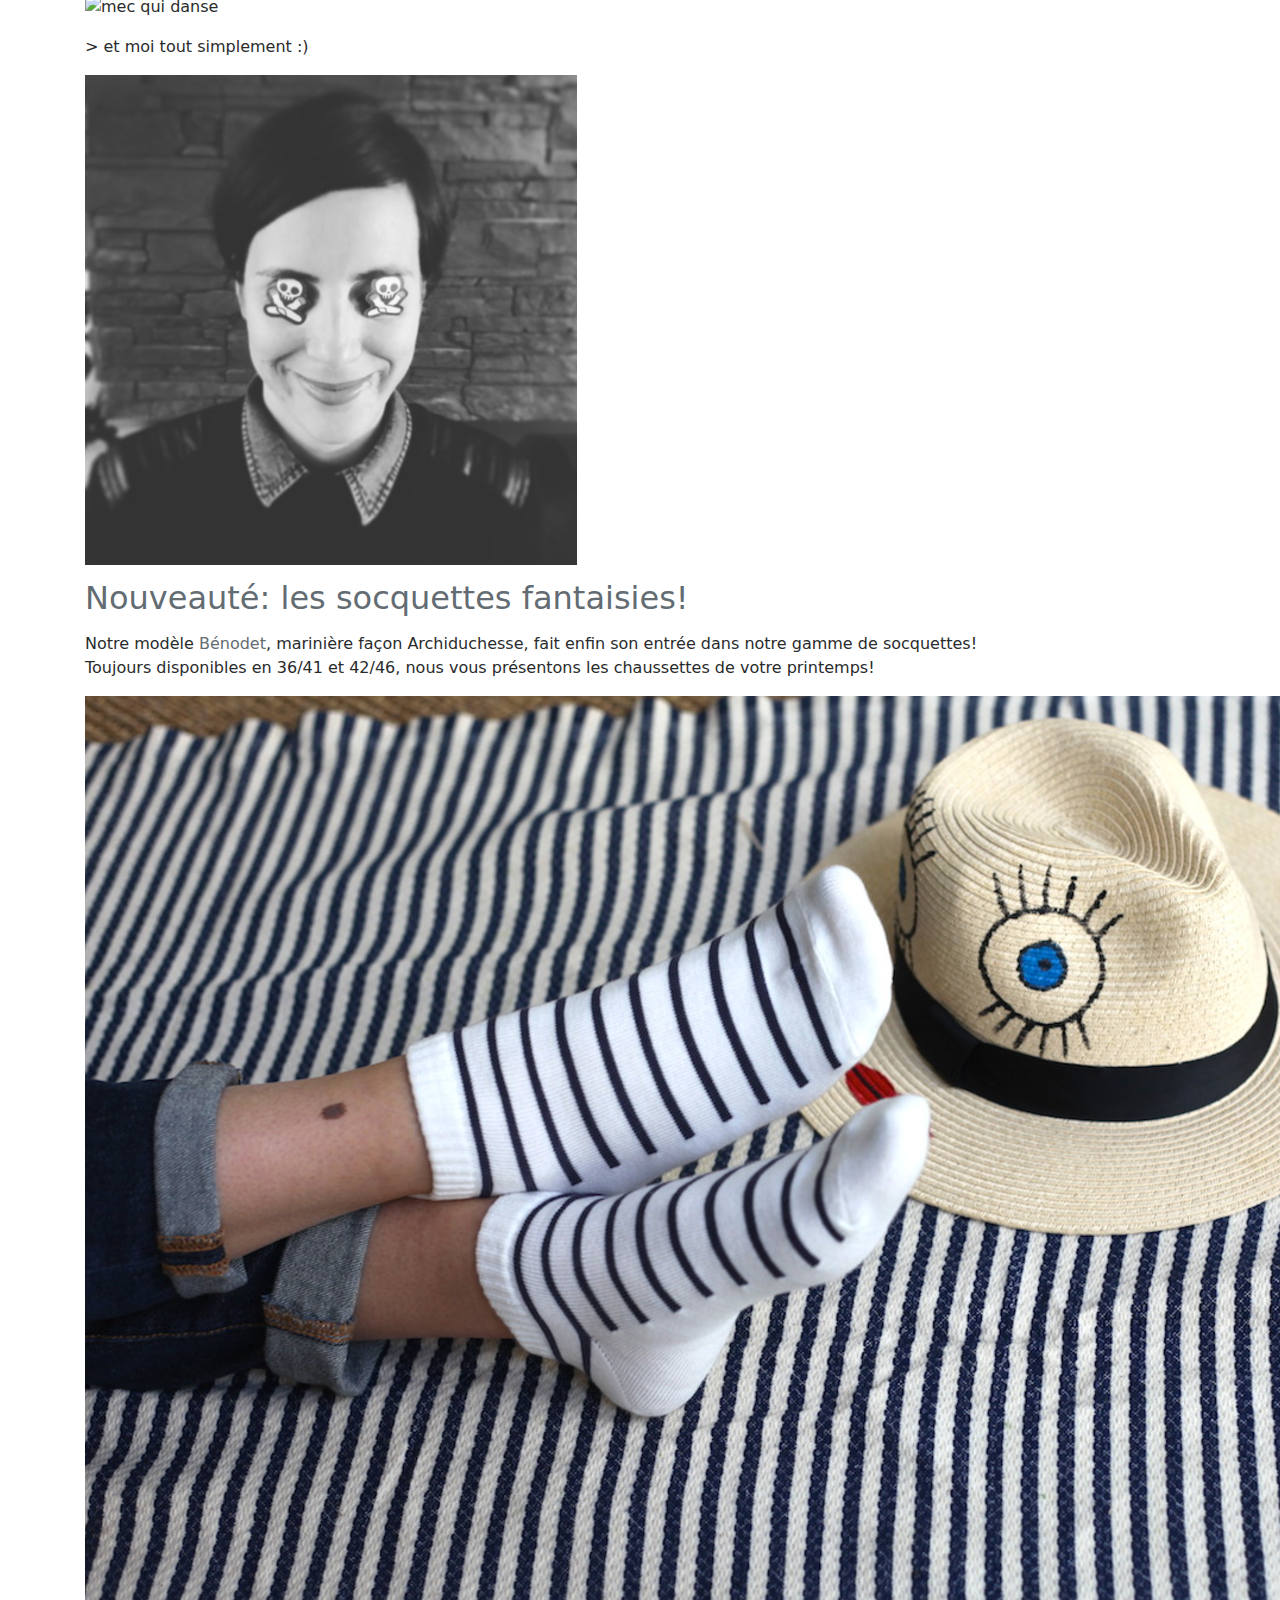
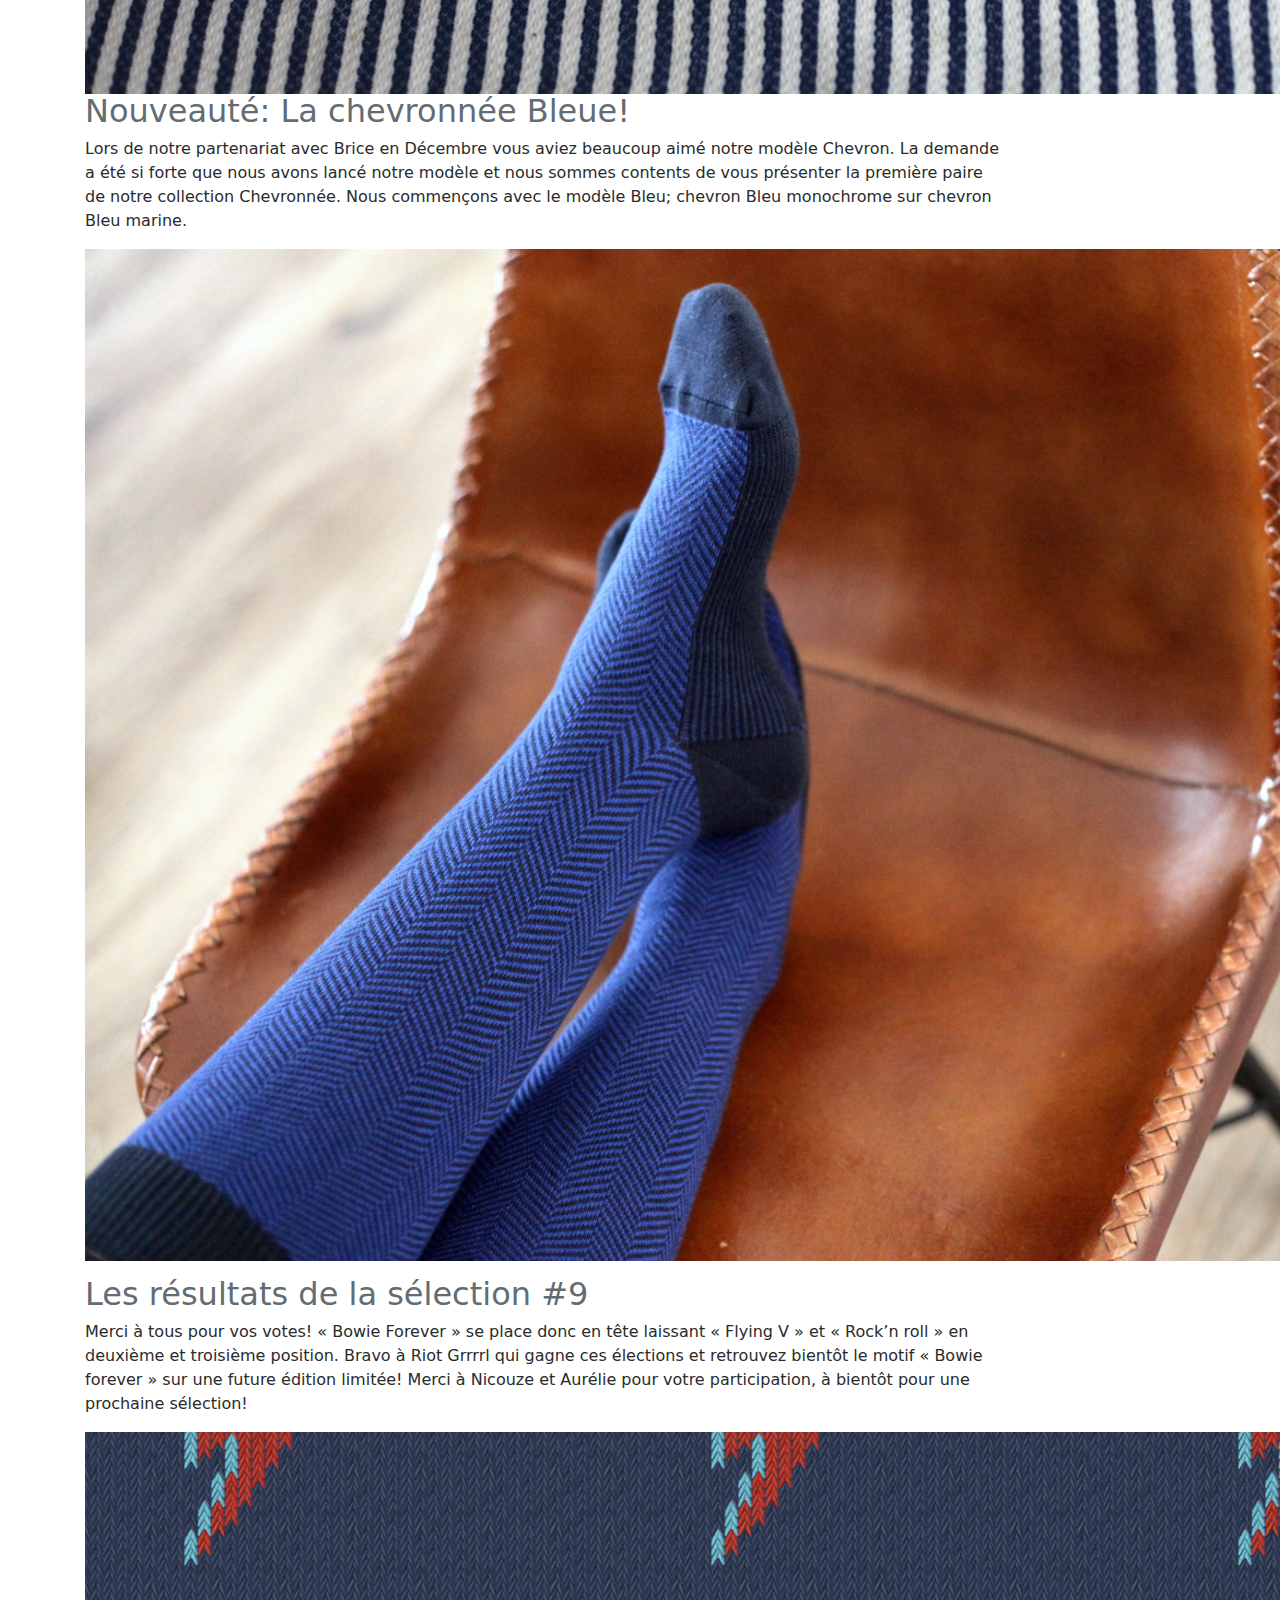
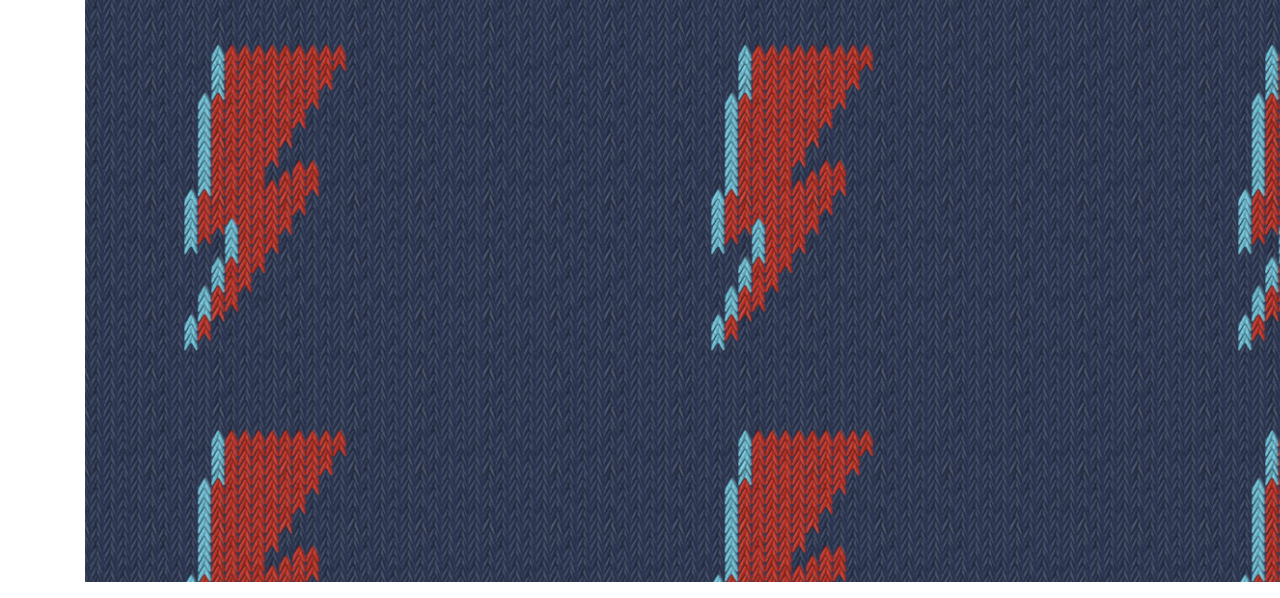
==== commit f3b18d3a: "list done on blog.html" ====
--- a/html/blog.html
+++ b/html/blog.html
@@ -62,10 +62,12 @@
 
     <section class="container">
       <section class="row">
+
+      <section class="blog col-10">
         <section>
           <h2></h2>
           <p></p>
-          <img src="../img/mobile/blog/imgblog1.png" alt="image espadrille">
+          <img src="../img/mobile/blog/imgblog1.png" alt="image espadrille" class="col-8">
           <article class="">
             <p>Cela fait plusieurs années qu’on y pense et on a enfin concrétisé !</p>
             <p>Archiduchesse a décidé de vous proposer un nouveau produit pour habiller vos pieds en été ! Des espadrilles tout en couleur avec 8 coloris et notre désormais célèbre Bénodet rayée.</p>
@@ -158,6 +160,52 @@
             </figcaption>
             <img src="../img/mobile/blog/imgBlog5.png" alt="tissus avec eclair dessus">
           </figure>
+        </section>
+        </section>
+
+        <section class="liens col-2">
+          <article>
+            <h2>Catégorie</h2><i>pour faire le tri</i>
+            <ul class="nav flex-column">
+              <li class="nav-item"><a href="" class="nav-link">Archiduchesse</a></li>
+              <li class="nav-item"><a href="" class="nav-link">Tout le reste</a></li>
+              <li class="nav-item"><a href="" class="nav-link">Twitter</a></li>
+            </ul>
+          </article>
+
+          <article>
+            <h2>Archive</h2><i>mois par mois</i>
+            <ul class="nav flex-column">
+              <li class="nav-item"><a href="" class="nav-link">Mai 2017</a></li>
+              <li class="nav-item"><a href="" class="nav-link">Avril 2017</a></li>
+              <li class="nav-item"><a href="" class="nav-link">Mars 2017</a></li>
+              <li class="nav-item"><a href="" class="nav-link">Fevrier 2017</a></li>
+              <li class="nav-item"><a href="" class="nav-link">Janvier 2017</a></li>
+              <li class="nav-item"><a href="" class="nav-link">2016</a></li>
+              <li class="nav-item"><a href="" class="nav-link">2015</a></li>
+              <li class="nav-item"><a href="" class="nav-link">2014</a></li>
+              <li class="nav-item"><a href="" class="nav-link">2013</a></li>
+              <li class="nav-item"><a href="" class="nav-link">2011</a></li>
+              <li class="nav-item"><a href="" class="nav-link">2010</a></li>
+              <li class="nav-item"><a href="" class="nav-link">2009</a></li>
+              <li class="nav-item"><a href="" class="nav-link">2008</a></li>
+            </ul>
+          </article>
+          <article>
+            <h2>Blogroll</h2><i>copain et jolis liens</i>
+            <ul class="nav flex-column">
+              <li class="nav-item"><a href="" class="nav-link">Redingote</a></li>
+              <li class="nav-item"><a href="" class="nav-link">Sneakers</a></li>
+              <li class="nav-item"><a href="" class="nav-link">Cuypi</a></li>
+              <li class="nav-item"><a href="" class="nav-link">Axome</a></li>
+              <li class="nav-item"><a href="" class="nav-link">Daniel Broche</a></li>
+              <li class="nav-item"><a href="" class="nav-link">LeBen</a></li>
+              <li class="nav-item"><a href="" class="nav-link">Jolies Monstres</a></li>
+              <li class="nav-item"><a href="" class="nav-link">Rhooo</a></li>
+              <li class="nav-item"><a href="" class="nav-link">Bonbon et cie</a></li>
+              <li class="nav-item"><a href="" class="nav-link">Amkaphone</a></li>
+            </ul>
+          </article>
         </section>
       </section>
     </section>
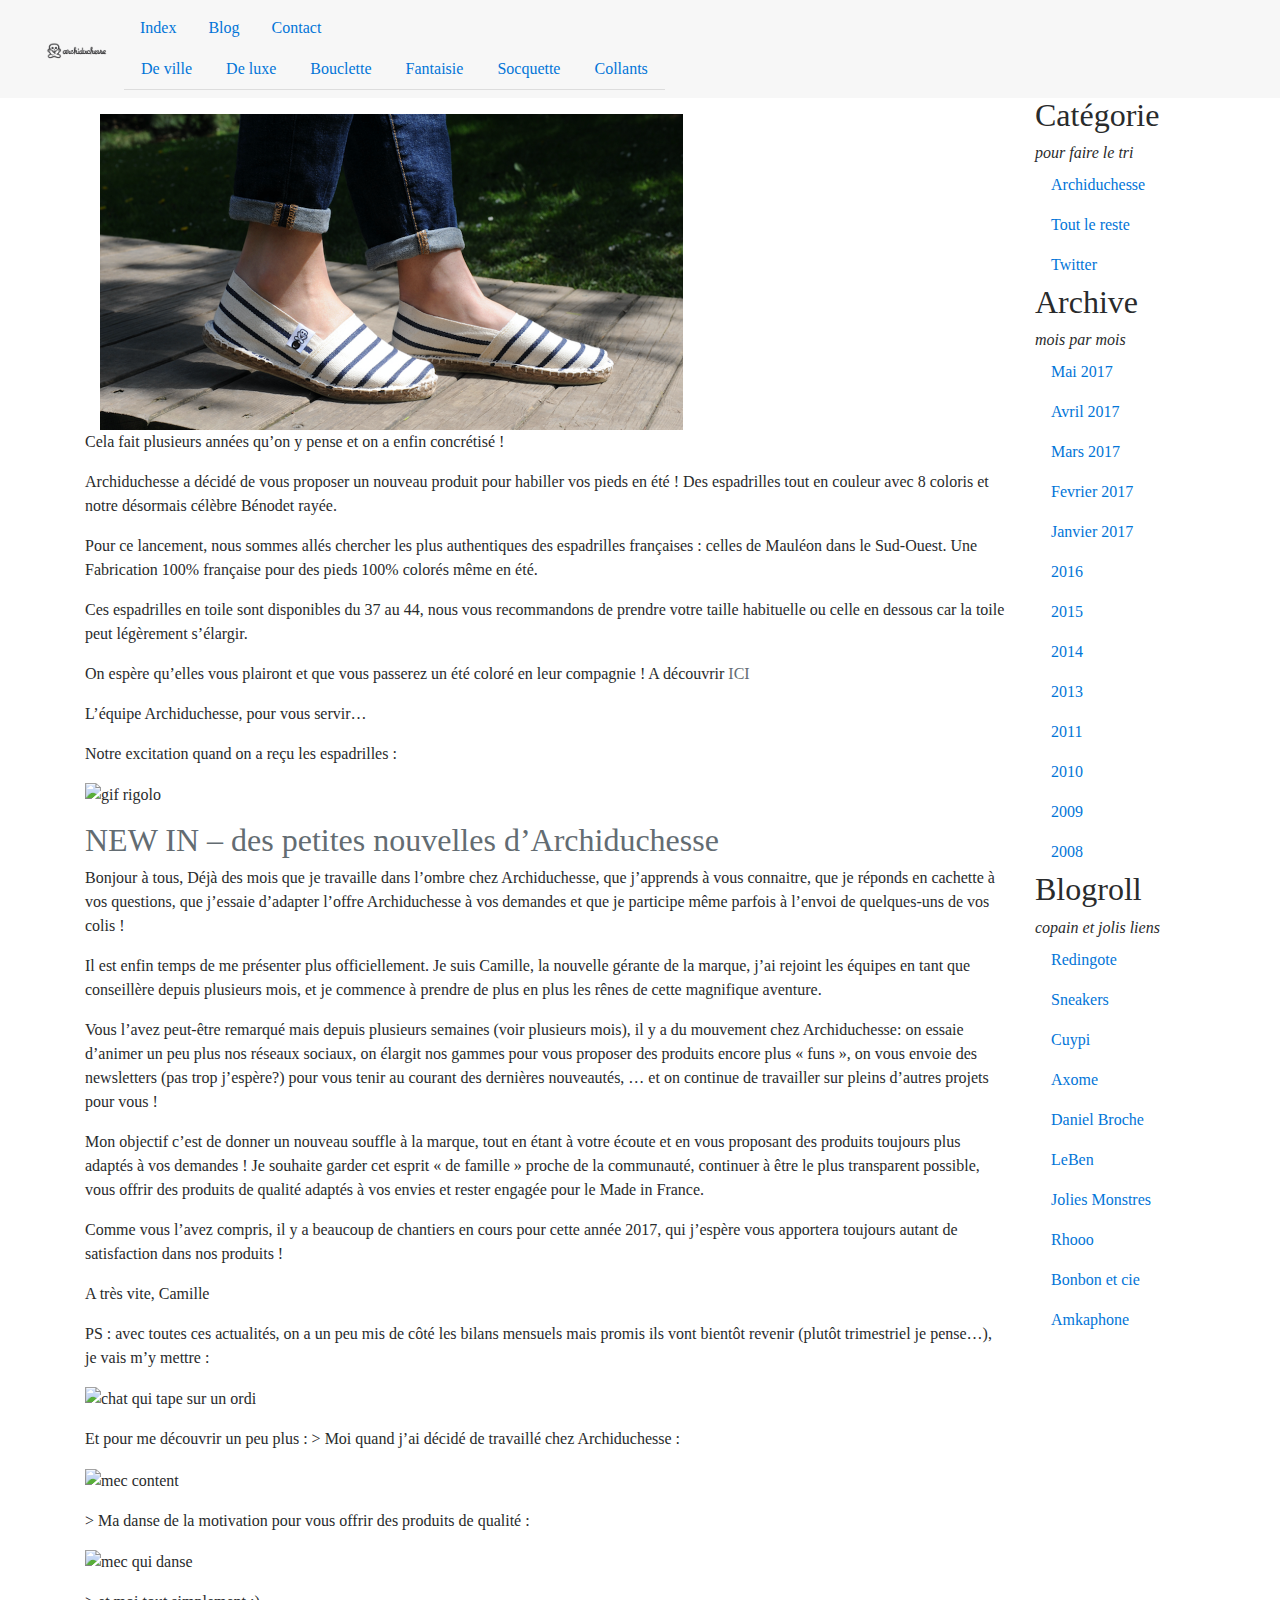
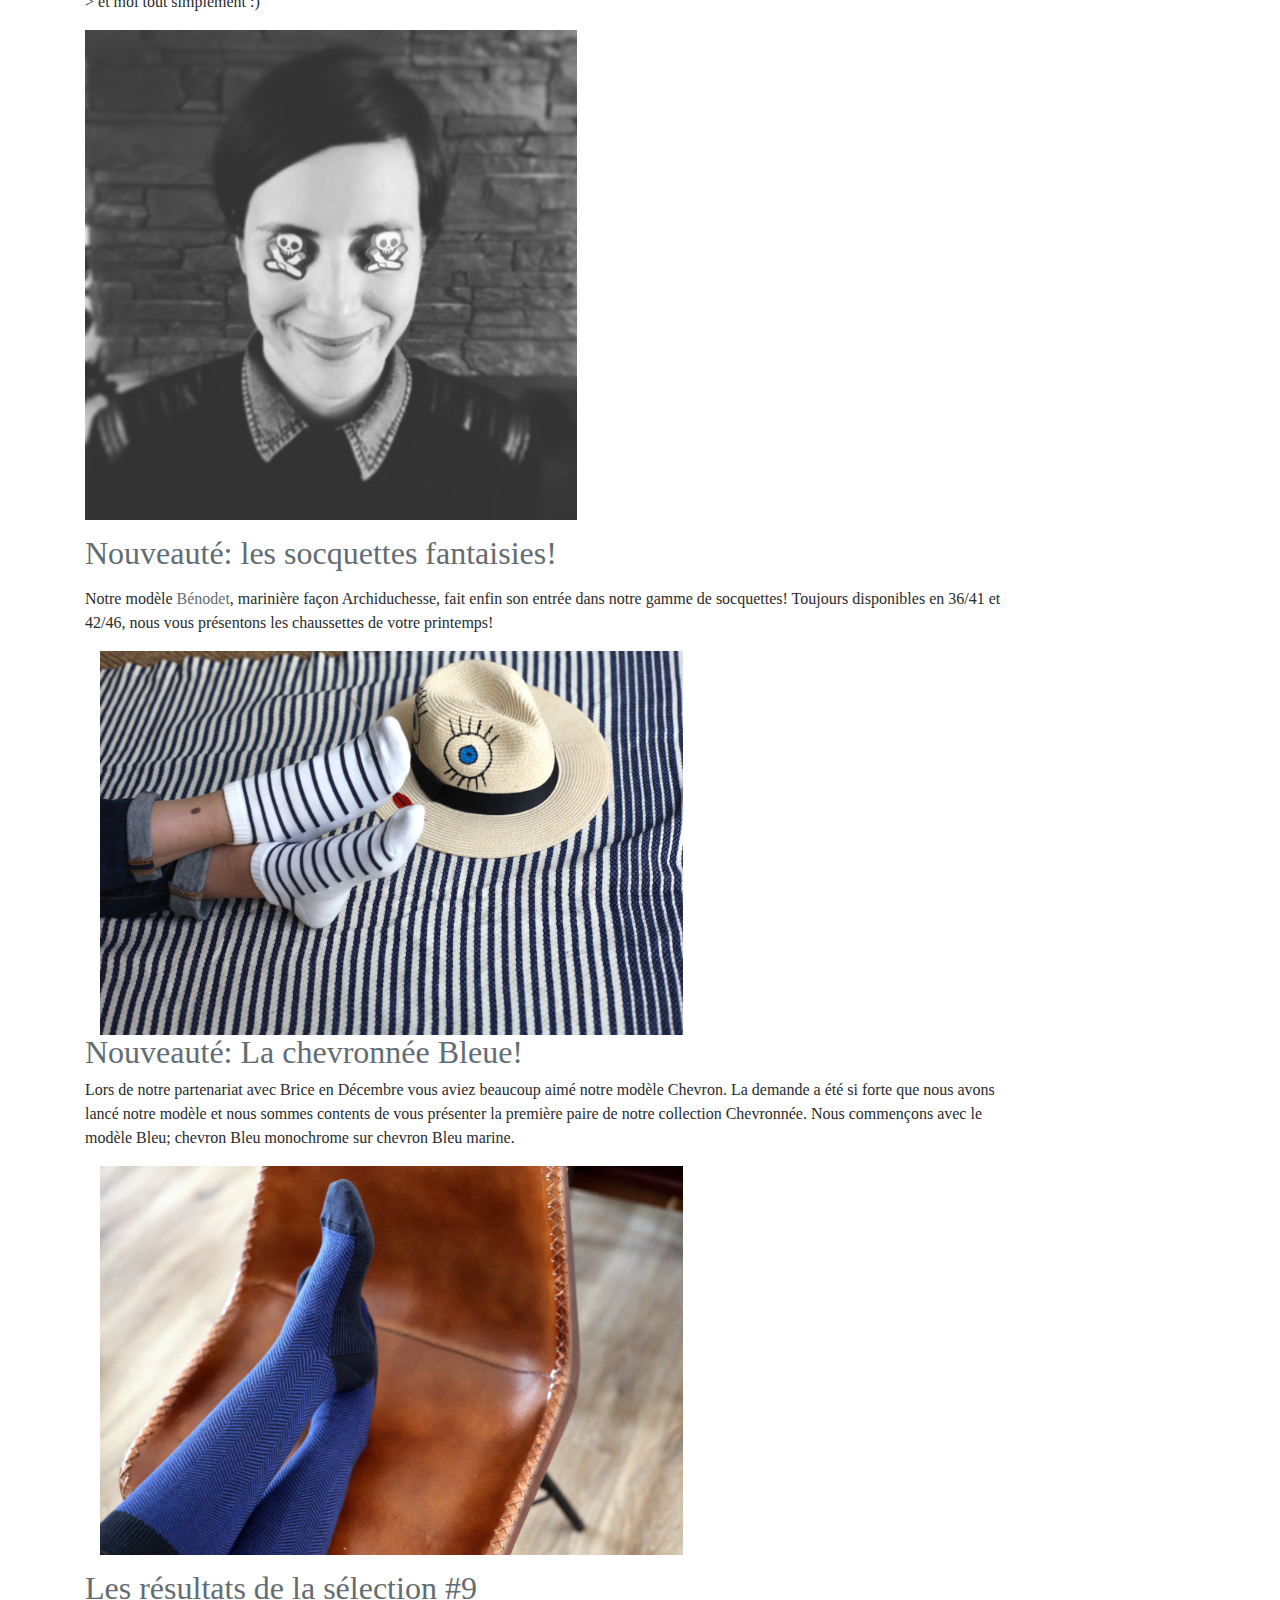
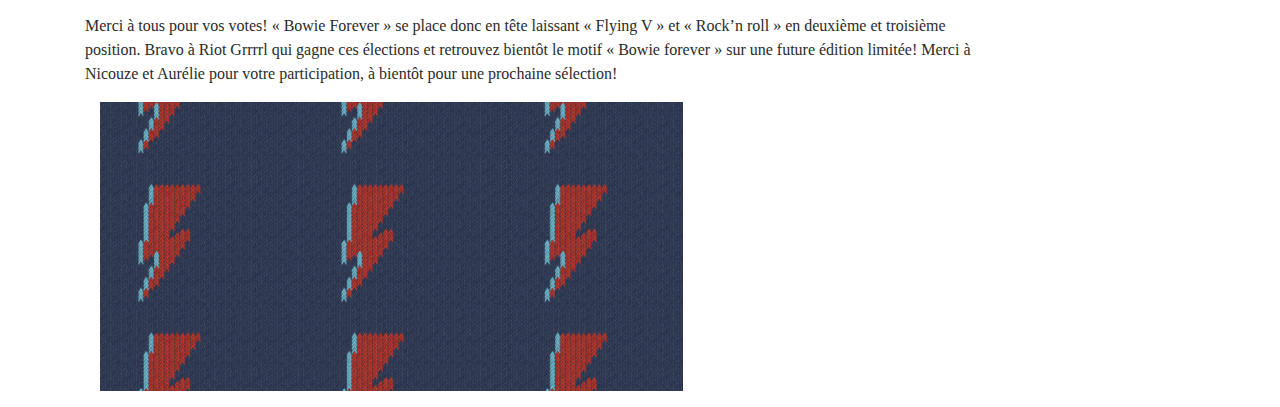
==== commit 45f4efb1: "footer and header update" ====
--- a/html/blog.html
+++ b/html/blog.html
@@ -5,11 +5,11 @@
   <meta name="viewport" content="width=device-width, initial-scale=1.0">
   <meta http-equiv="X-UA-Compatible" content="ie=edge">
   <link rel="stylesheet" href="../css/bootstrap.css">
-  <link rel="stylesheet" href="css/style.css">
+  <link rel="stylesheet" href="../css/style.css">
   <link rel="stylesheet" href="https://maxcdn.bootstrapcdn.com/bootstrap/4.0.0-alpha.6/css/bootstrap.min.css" integrity="sha384-rwoIResjU2yc3z8GV/NPeZWAv56rSmLldC3R/AZzGRnGxQQKnKkoFVhFQhNUwEyJ" crossorigin="anonymous">
   <title>Blog</title>
 </head>
-<body>
+<body id="body">
   <header>
     <nav class="navbar navbar-toggleable-md navbar-light bg-faded">
       <button class="navbar-toggler navbar-toggler-left" type="button" data-toggle="collapse" data-target="#navbarSupportedContent" aria-controls="navbarSupportedContent" aria-expanded="false" aria-label="Toggle navigation">
@@ -140,7 +140,7 @@
         <section>
           <a href="#" class="text-muted"><h2>Nouveauté: les socquettes fantaisies!</h2></a>
           <p></p>Notre modèle <a href="#" class="text-muted">Bénodet</a>, marinière façon Archiduchesse, fait enfin son entrée dans notre gamme de socquettes! Toujours disponibles en 36/41 et 42/46, nous vous présentons les chaussettes de votre printemps!</p>
-          <img src="../img/mobile/blog/imgblog3.png" alt="image chaussette">
+          <img src="../img/mobile/blog/imgblog3.png" alt="image chaussette" class="col-8">
         </section>
 
         <section>
@@ -149,7 +149,7 @@
             <figcaption>
               <p>Lors de notre partenariat avec Brice en Décembre vous aviez beaucoup aimé notre modèle Chevron. La demande a été si forte que nous avons lancé notre modèle et nous sommes contents de vous présenter la première paire de notre collection Chevronnée. Nous commençons avec le modèle Bleu; chevron Bleu monochrome sur chevron Bleu marine.</p>
             </figcaption>
-            <img src="../img/mobile/blog/imgBlog4.png" alt="chaussette bleu">
+            <img src="../img/mobile/blog/imgBlog4.png" alt="chaussette bleu" class="col-8">
           </figure>
         </section>
         <section>
@@ -158,7 +158,7 @@
             <figcaption>
               <p>Merci à tous pour vos votes! « Bowie Forever » se place donc en tête laissant « Flying V » et « Rock’n roll » en deuxième et troisième position. Bravo à Riot Grrrrl qui gagne ces élections et retrouvez bientôt le motif « Bowie forever » sur une future édition limitée! Merci à Nicouze et Aurélie pour votre participation, à bientôt pour une prochaine sélection!</p>
             </figcaption>
-            <img src="../img/mobile/blog/imgBlog5.png" alt="tissus avec eclair dessus">
+            <img src="../img/mobile/blog/imgBlog5.png" alt="tissus avec eclair dessus" class="col-8">
           </figure>
         </section>
         </section>
--- a/css/style.css
+++ b/css/style.css
@@ -0,0 +1,8 @@
+#body{
+  font-family: serif;
+}
+
+#footerCarte{
+  border-radius: 10px;
+  width: 30%;
+}
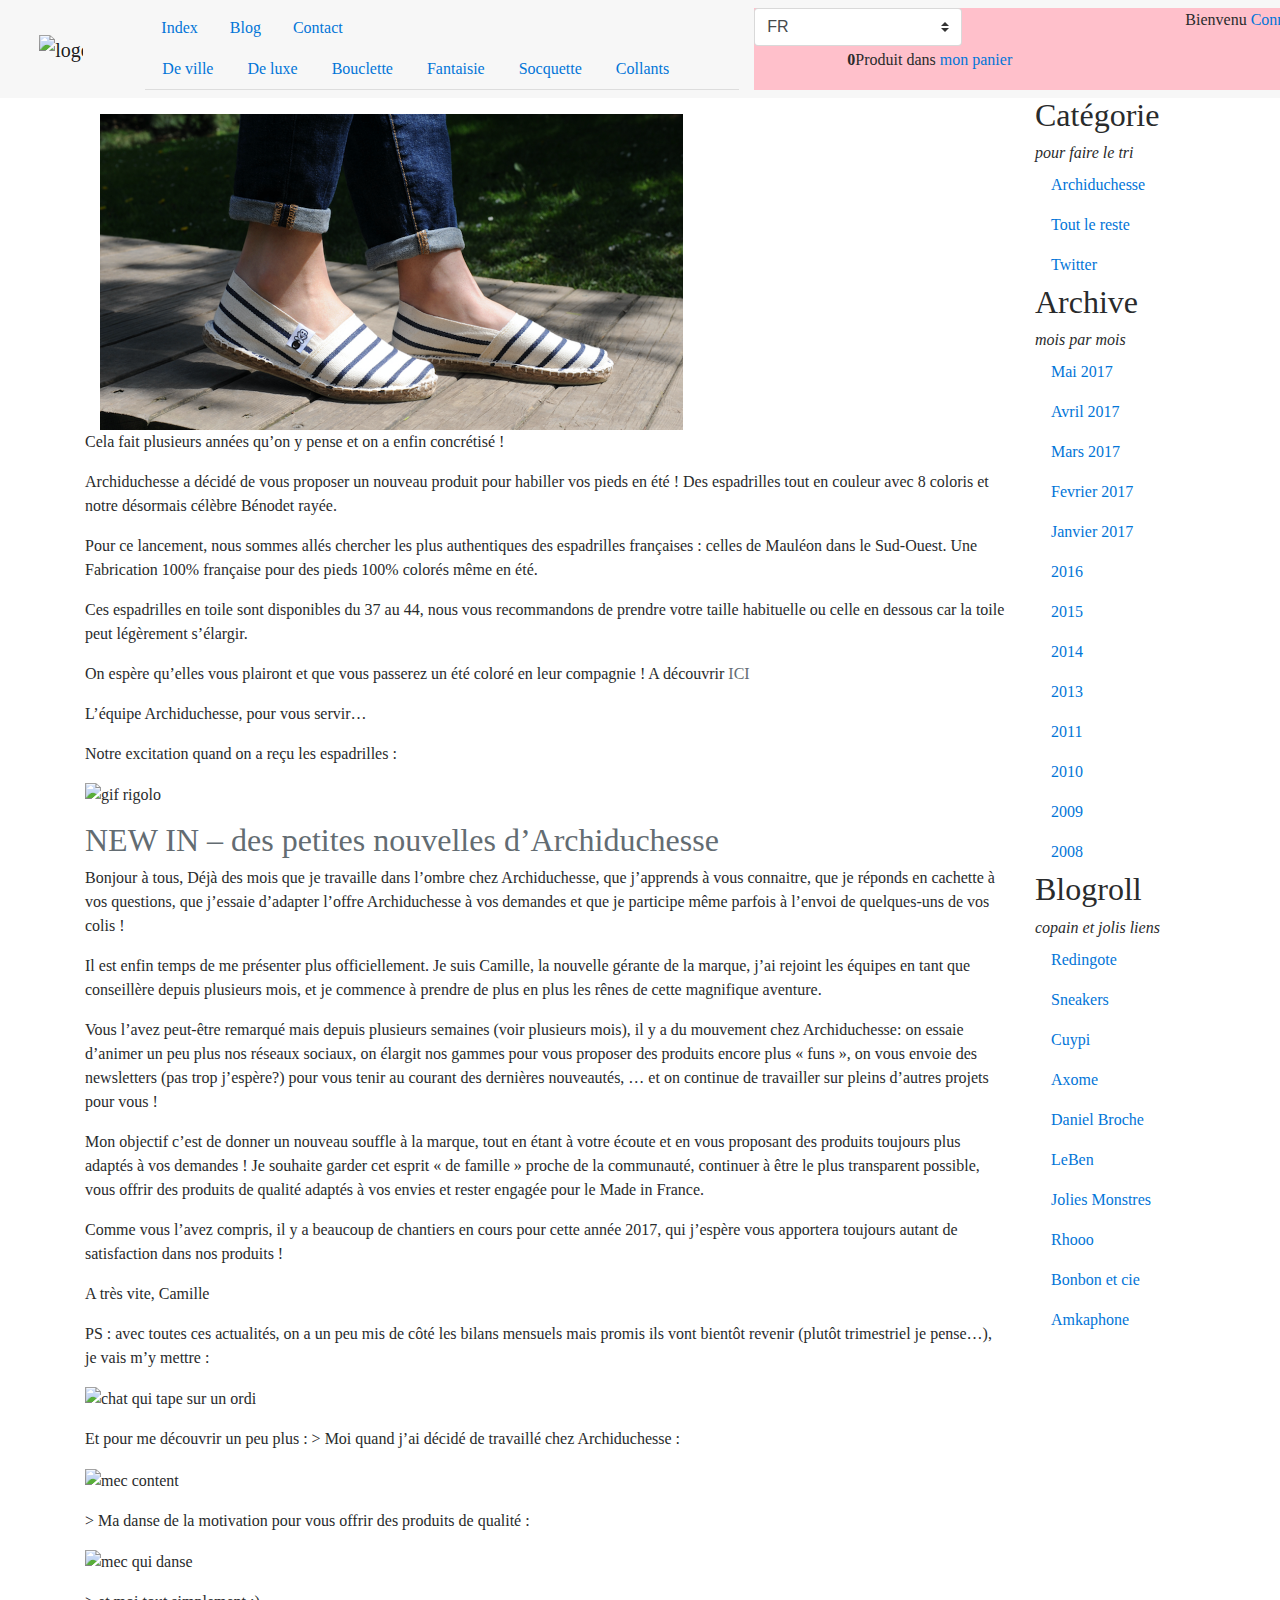
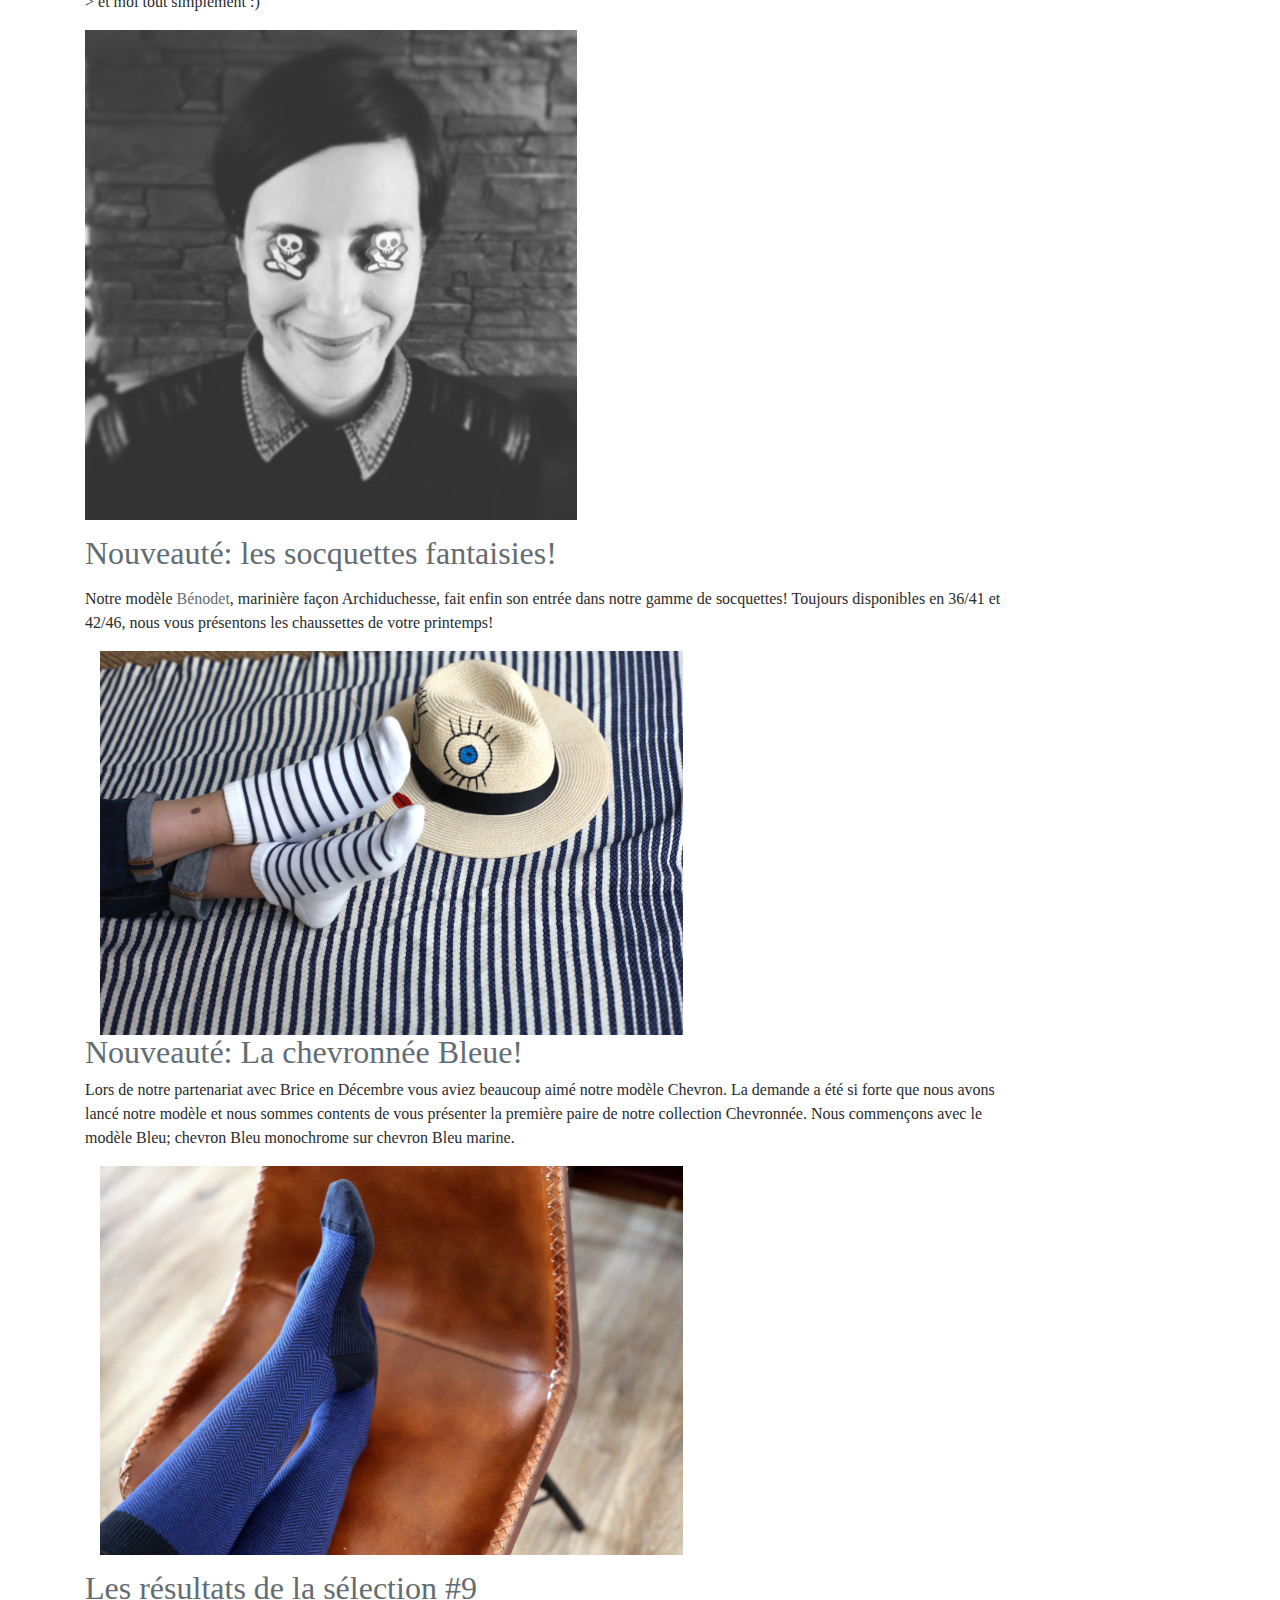
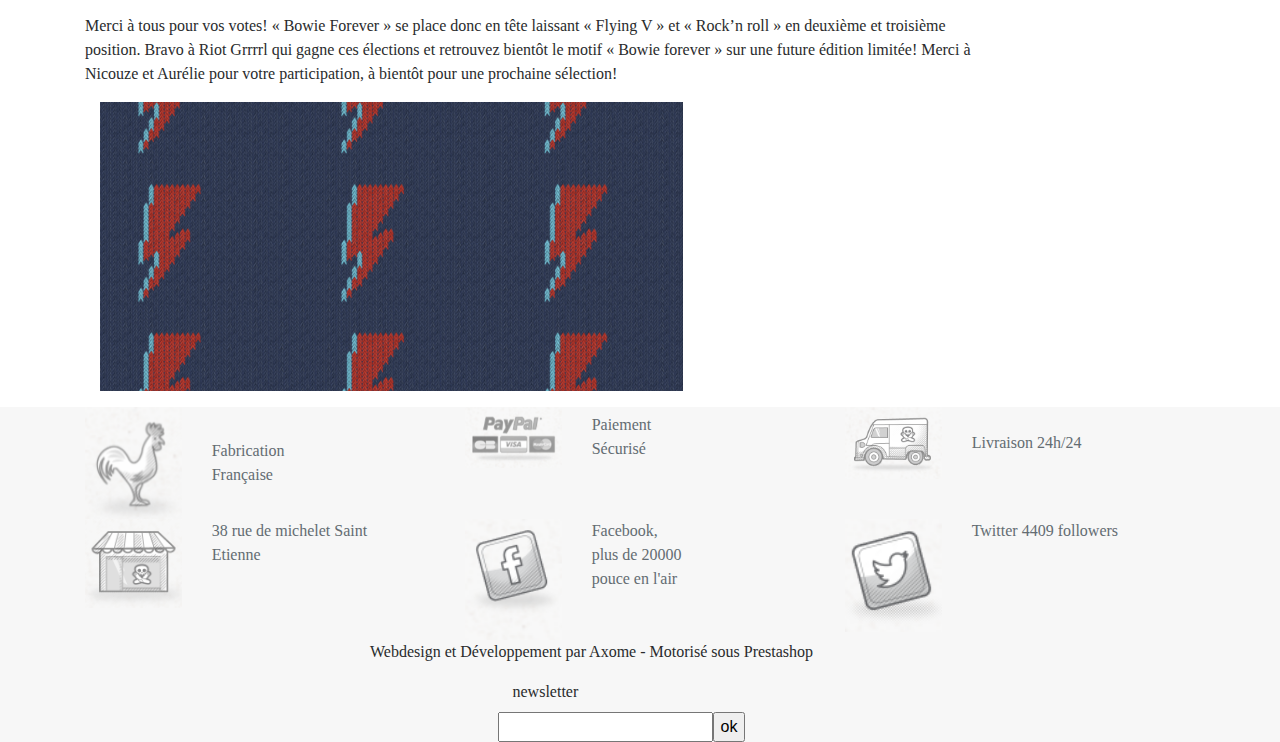
==== commit 6341d82e: "header update in blog and contact.html" ====
--- a/html/blog.html
+++ b/html/blog.html
@@ -15,21 +15,21 @@
       <button class="navbar-toggler navbar-toggler-left" type="button" data-toggle="collapse" data-target="#navbarSupportedContent" aria-controls="navbarSupportedContent" aria-expanded="false" aria-label="Toggle navigation">
       <span class="navbar-toggler-icon"></span>
       </button>
-      <a class="navbar-brand" href="#"><img class="col-3 col-xs-3 col-ms-3 col-md-5 col-lg-10 col-xl-12 offset-2" src="../img/logo/Archiduchess.png" alt="logo site"></a>
-
-
-      <div class="collapse navbar-collapse" id="navbarSupportedContent">
+      <a class="navbar-brand" href="#"><img class="offset-1 col-2 col-xs-6 col-ms-6 col-md-8 col-lg-8 col-xl-9" src="img/logo/Archiduchess.png" alt="logo site"></a>
+
+
+      <div class="collapse navbar-collapse" class="col-9 col-lg-3" id="navbarSupportedContent">
         <div class="container">
-          <section class="row" id="">
+          <section class="row-eq-height" id="">
             <ul class="nav justify-center col-10">
               <li class="nav-item">
-                <a class="nav-link" href="index.html">Index<span class="sr-only">(current)</span></a>
-              </li>
-              <li class="nav-item">
-                <a class="nav-link" href="html/blog.html">Blog</a>
-              </li>
-              <li class="nav-item">
-                <a class="nav-link" href="html/blog.html">Contact</a>
+                <a class="nav-link" href="../index.html">Index<span class="sr-only">(current)</span></a>
+              </li>
+              <li class="nav-item">
+                <a class="nav-link" href="blog.html">Blog</a>
+              </li>
+              <li class="nav-item">
+                <a class="nav-link" href="contact.html">Contact</a>
               </li>
             </ul>
 
@@ -53,6 +53,20 @@
                 <a class="nav-link" href="html/blog.html">Collants</a>
               </li>
             </ul>
+            </div>
+            <div class="container hidden-md-down" id="cadis">
+              <div class="row justify-content-center">
+                <select class="custom-select col-4" name="">
+                  <option value="fr" selected="fr">FR</option>
+                  <option value="de">DE</option>
+                  <option value="eng">ENG</option>
+                  <option value="es">ES</option>
+                  <option value="rus">RUS</option>
+                </select>
+
+                <p class="col-4 offset-4">Bienvenu <a href="#">Connection</a></p>
+                <p class="col-10 offset-1"><strong id="chiffreCadis">0</strong>Produit dans <a href="#">mon panier</a></p>
+              </div>
           </section>
         </div>
       </div>
@@ -211,6 +225,65 @@
     </section>
 
   </main>
+
+  <footer class="container-fluid bg-faded">
+    <section class="container">
+    <section class="row">
+
+      <section class="container col-5 col-lg-4">
+        <section class="row align-items-center">
+          <img class="col-4" src="../img/logo/fabrique.png" alt=" fabrication française">
+          <a href="" class="col-6 text-muted">Fabrication <br> Française</a>
+        </section>
+
+      </section>
+      <section class="container col-5 col-lg-4">
+        <section class="row align-items-center">
+          <img class="col-4" src="../img/logo/payement.png" alt="moyen de payement">
+          <a class="col-6 text-muted" href="">Paiement <br> Sécurisé</a>
+        </section>
+
+      </section>
+      <section class="container col-5 col-lg-4 ">
+        <section class="row align-items-center">
+          <img class="col-4" src="../img/logo/livraison.png" alt="heure de livraison">
+          <a class="col-6 text-muted" href="">Livraison 24h/24</a>
+        </section>
+
+      </section>
+      <section class="container col-5 col-lg-4 ">
+        <section class="row">
+          <img class="col-4" src="../img/logo/adresse.png" alt="adresse">
+          <a class="col-6 text-muted" href="">38 rue de michelet Saint Etienne</a>
+        </section>
+      </section>
+
+      <section class="container col-5 col-lg-4">
+        <section class="row">
+          <img class="col-4" src="../img/logo/facebook.png" alt="facebook">
+          <a class="col-6 text-muted" href="">Facebook, <br> plus de 20000 <br> pouce en l'air</a>
+        </section>
+
+      </section>
+      <section class="container col-5 col-lg-4">
+        <section class="row">
+          <img class="col-4" src="../img/logo/twitter.png" alt="twitter">
+          <a class="col-6 text-muted" href="">Twitter 4409 followers</a>
+        </section>
+
+      </section>
+      <p class="col-8 offset-3 justify-content-center">Webdesign et Développement par Axome - Motorisé sous Prestashop</p>
+      <section class="container col-5 col-lg-3">
+        <section class="row">
+          <label class="col-10" for="input">newsletter</label>
+          <input type="text">
+          <button type="submit">ok</button>
+        </section>
+      </section>
+      <p></p>
+    </section>
+    </section>
+  </footer>
   <script src="../js/bootstrap.js"></script>
 
   <script src="https://code.jquery.com/jquery-3.1.1.slim.min.js" integrity="sha384-A7FZj7v+d/sdmMqp/nOQwliLvUsJfDHW+k9Omg/a/EheAdgtzNs3hpfag6Ed950n" crossorigin="anonymous"></script>
--- a/css/style.css
+++ b/css/style.css
@@ -2,7 +2,6 @@
   font-family: serif;
 }
 
-#footerCarte{
-  border-radius: 10px;
-  width: 30%;
+#cadis{
+  background-color: pink;
 }
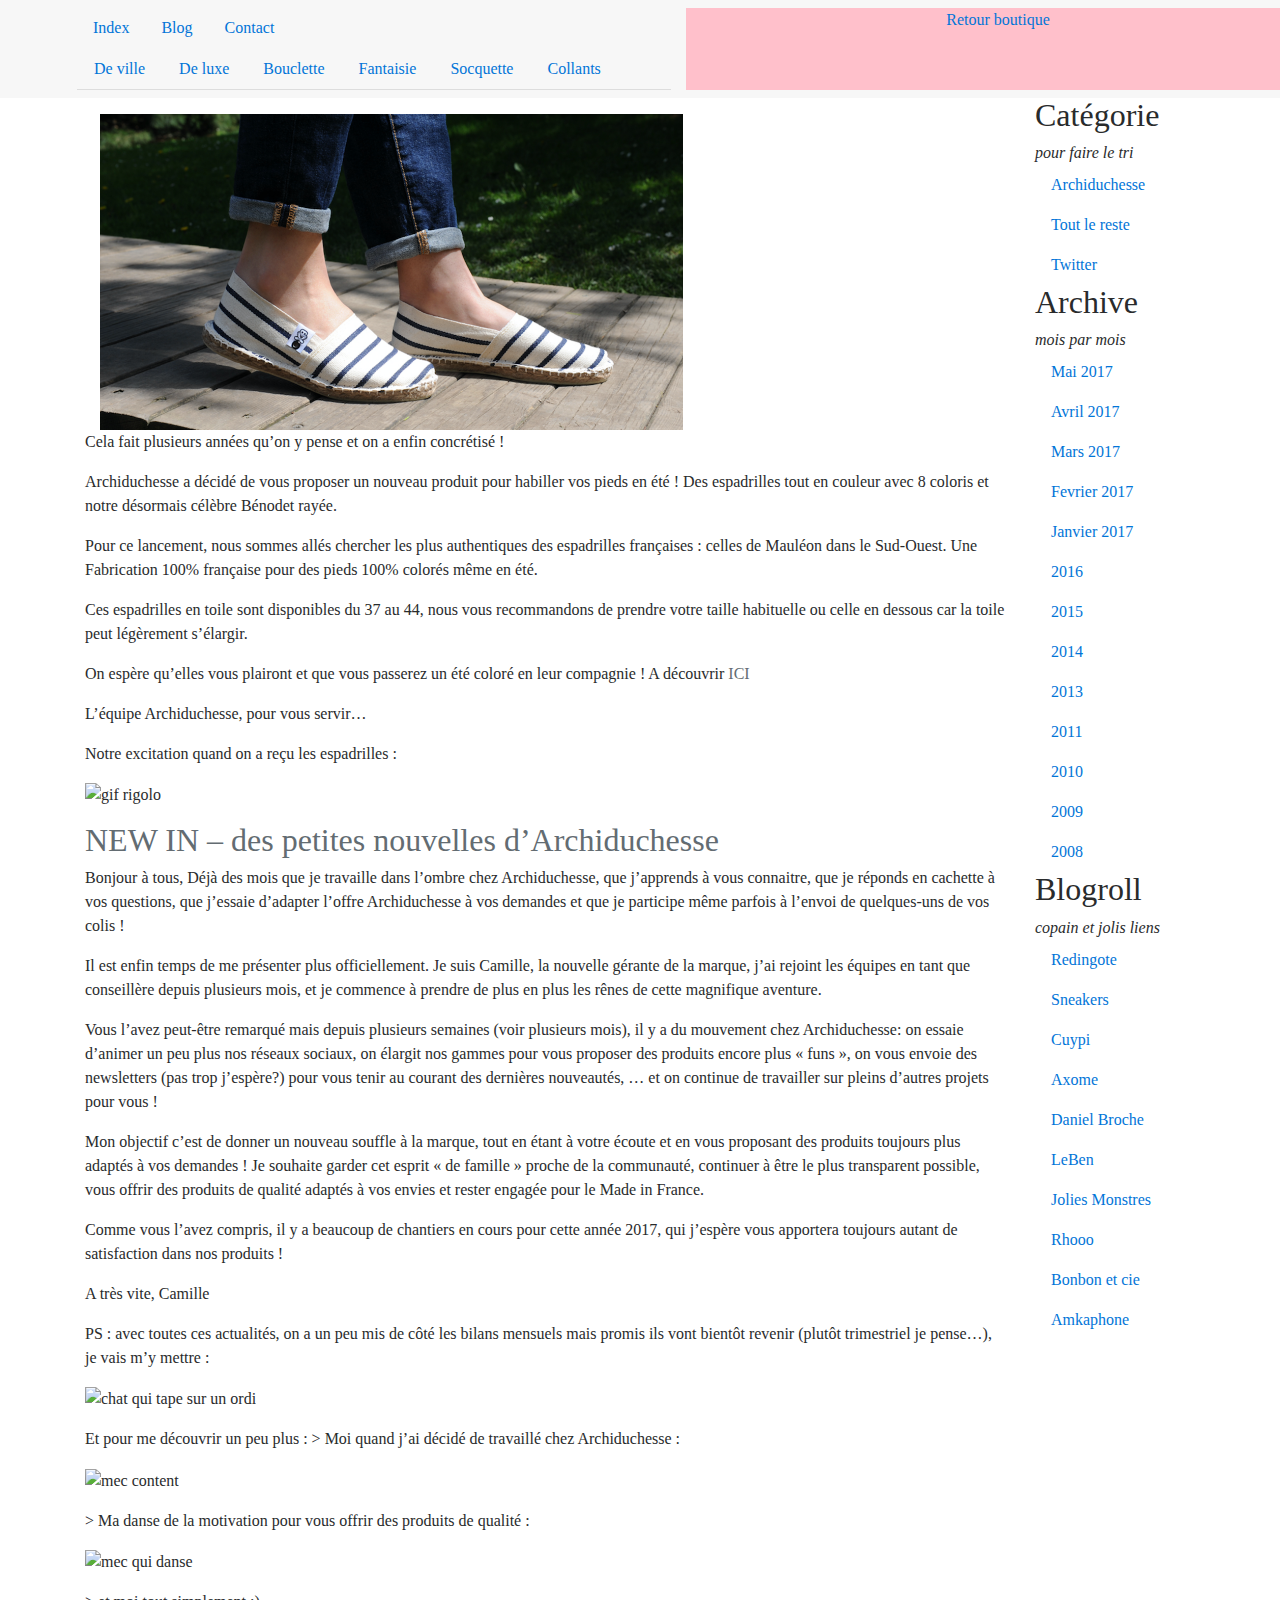
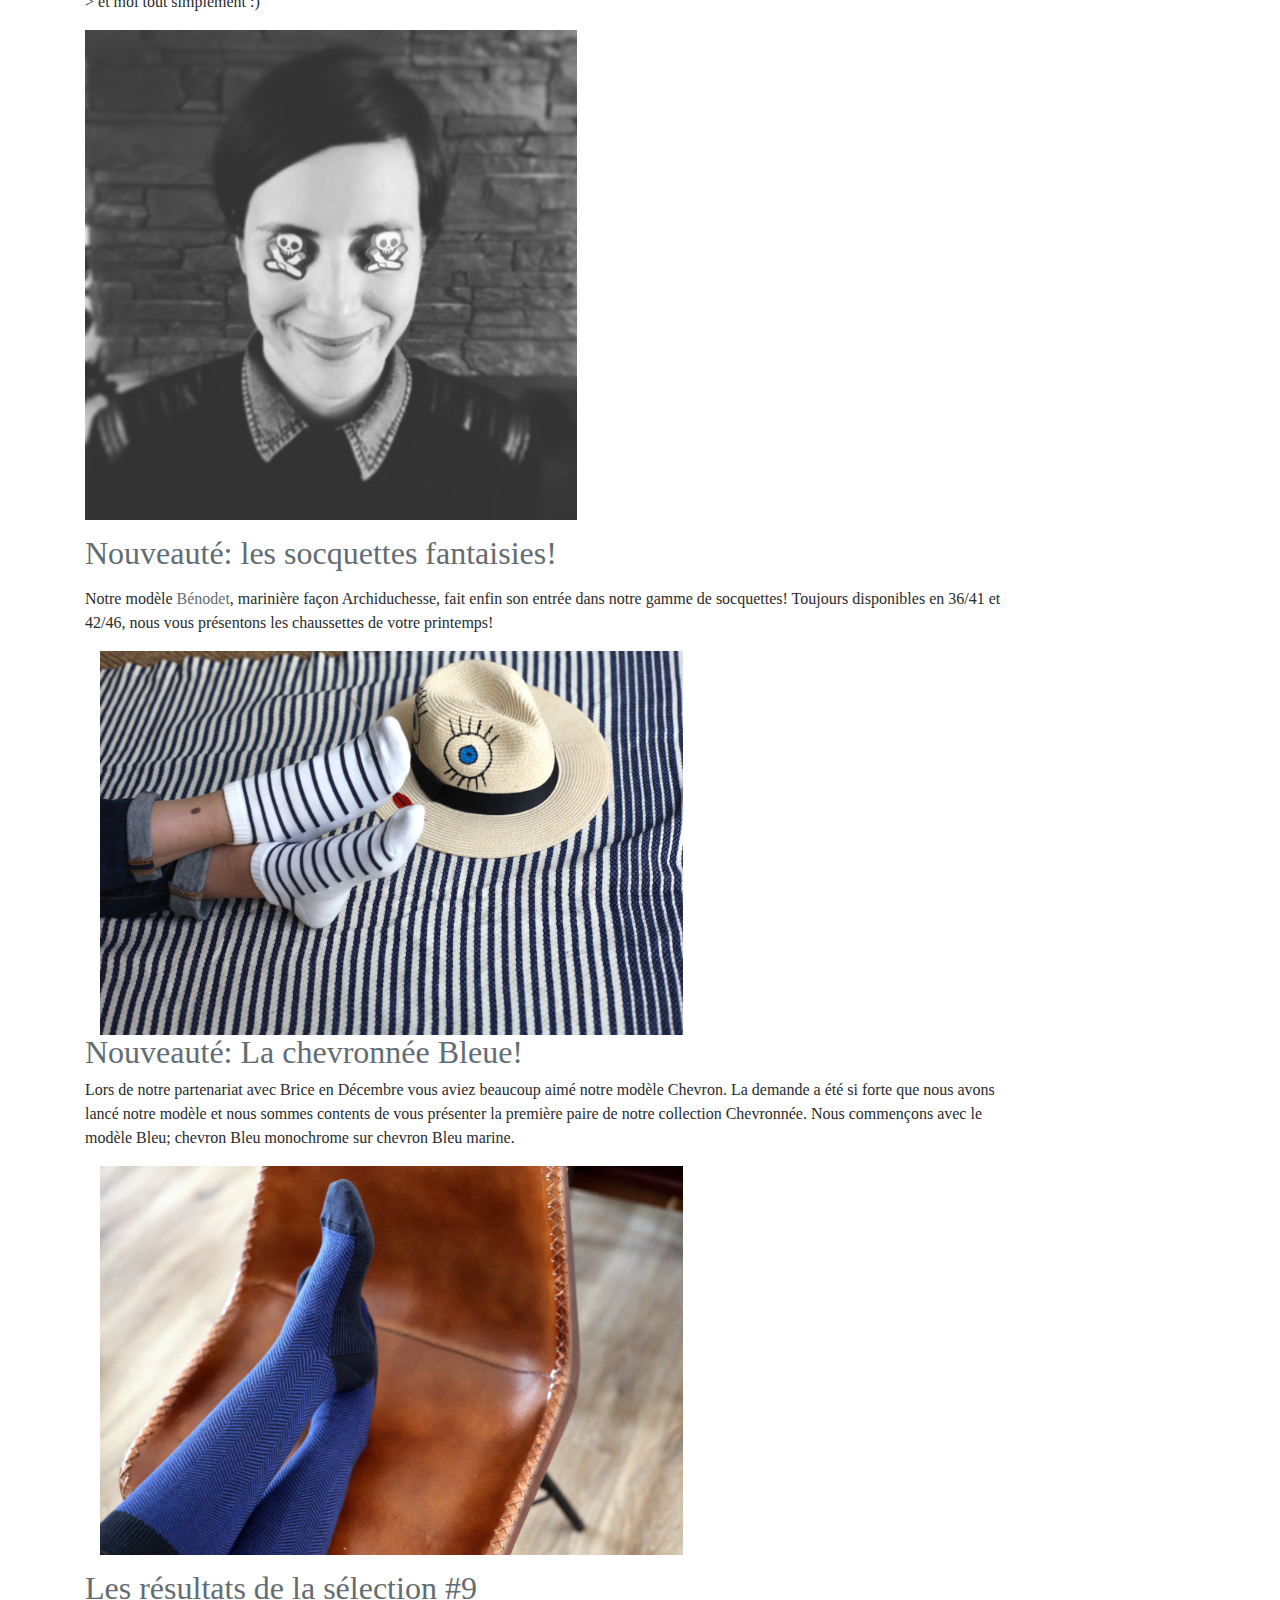
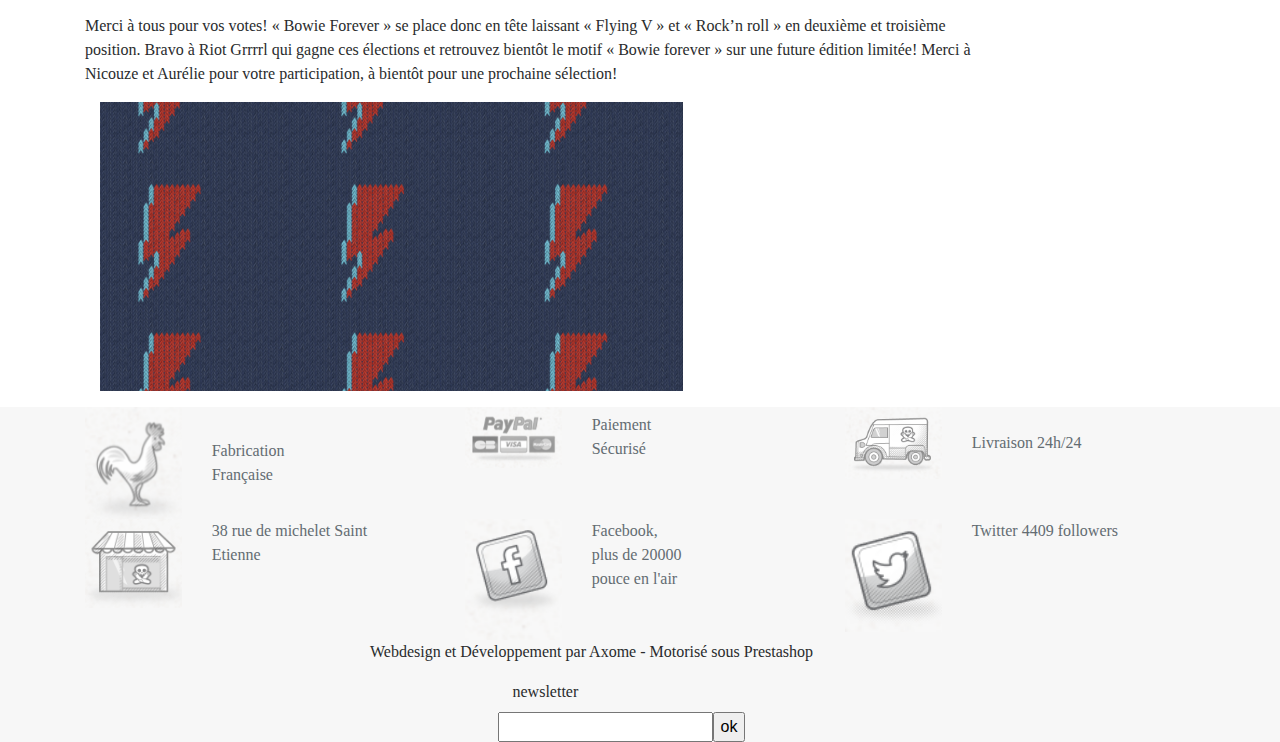
==== commit be4aaeef: "header pink container update for blog and contact" ====
--- a/html/blog.html
+++ b/html/blog.html
@@ -15,7 +15,7 @@
       <button class="navbar-toggler navbar-toggler-left" type="button" data-toggle="collapse" data-target="#navbarSupportedContent" aria-controls="navbarSupportedContent" aria-expanded="false" aria-label="Toggle navigation">
       <span class="navbar-toggler-icon"></span>
       </button>
-      <a class="navbar-brand" href="#"><img class="offset-1 col-2 col-xs-6 col-ms-6 col-md-8 col-lg-8 col-xl-9" src="img/logo/Archiduchess.png" alt="logo site"></a>
+      <a class="navbar-brand" href="#"><img class="offset-1 col-2 col-xs-6 col-ms-6 col-md-8 col-lg-8 col-xl-9" src="../img/logo/Archiduchess.png" alt="logo site"></a>
 
 
       <div class="collapse navbar-collapse" class="col-9 col-lg-3" id="navbarSupportedContent">
@@ -56,19 +56,10 @@
             </div>
             <div class="container hidden-md-down" id="cadis">
               <div class="row justify-content-center">
-                <select class="custom-select col-4" name="">
-                  <option value="fr" selected="fr">FR</option>
-                  <option value="de">DE</option>
-                  <option value="eng">ENG</option>
-                  <option value="es">ES</option>
-                  <option value="rus">RUS</option>
-                </select>
-
-                <p class="col-4 offset-4">Bienvenu <a href="#">Connection</a></p>
-                <p class="col-10 offset-1"><strong id="chiffreCadis">0</strong>Produit dans <a href="#">mon panier</a></p>
+                <a href="#">Retour boutique</a>
+              </div>
               </div>
           </section>
-        </div>
       </div>
     </nav>
   </header>
